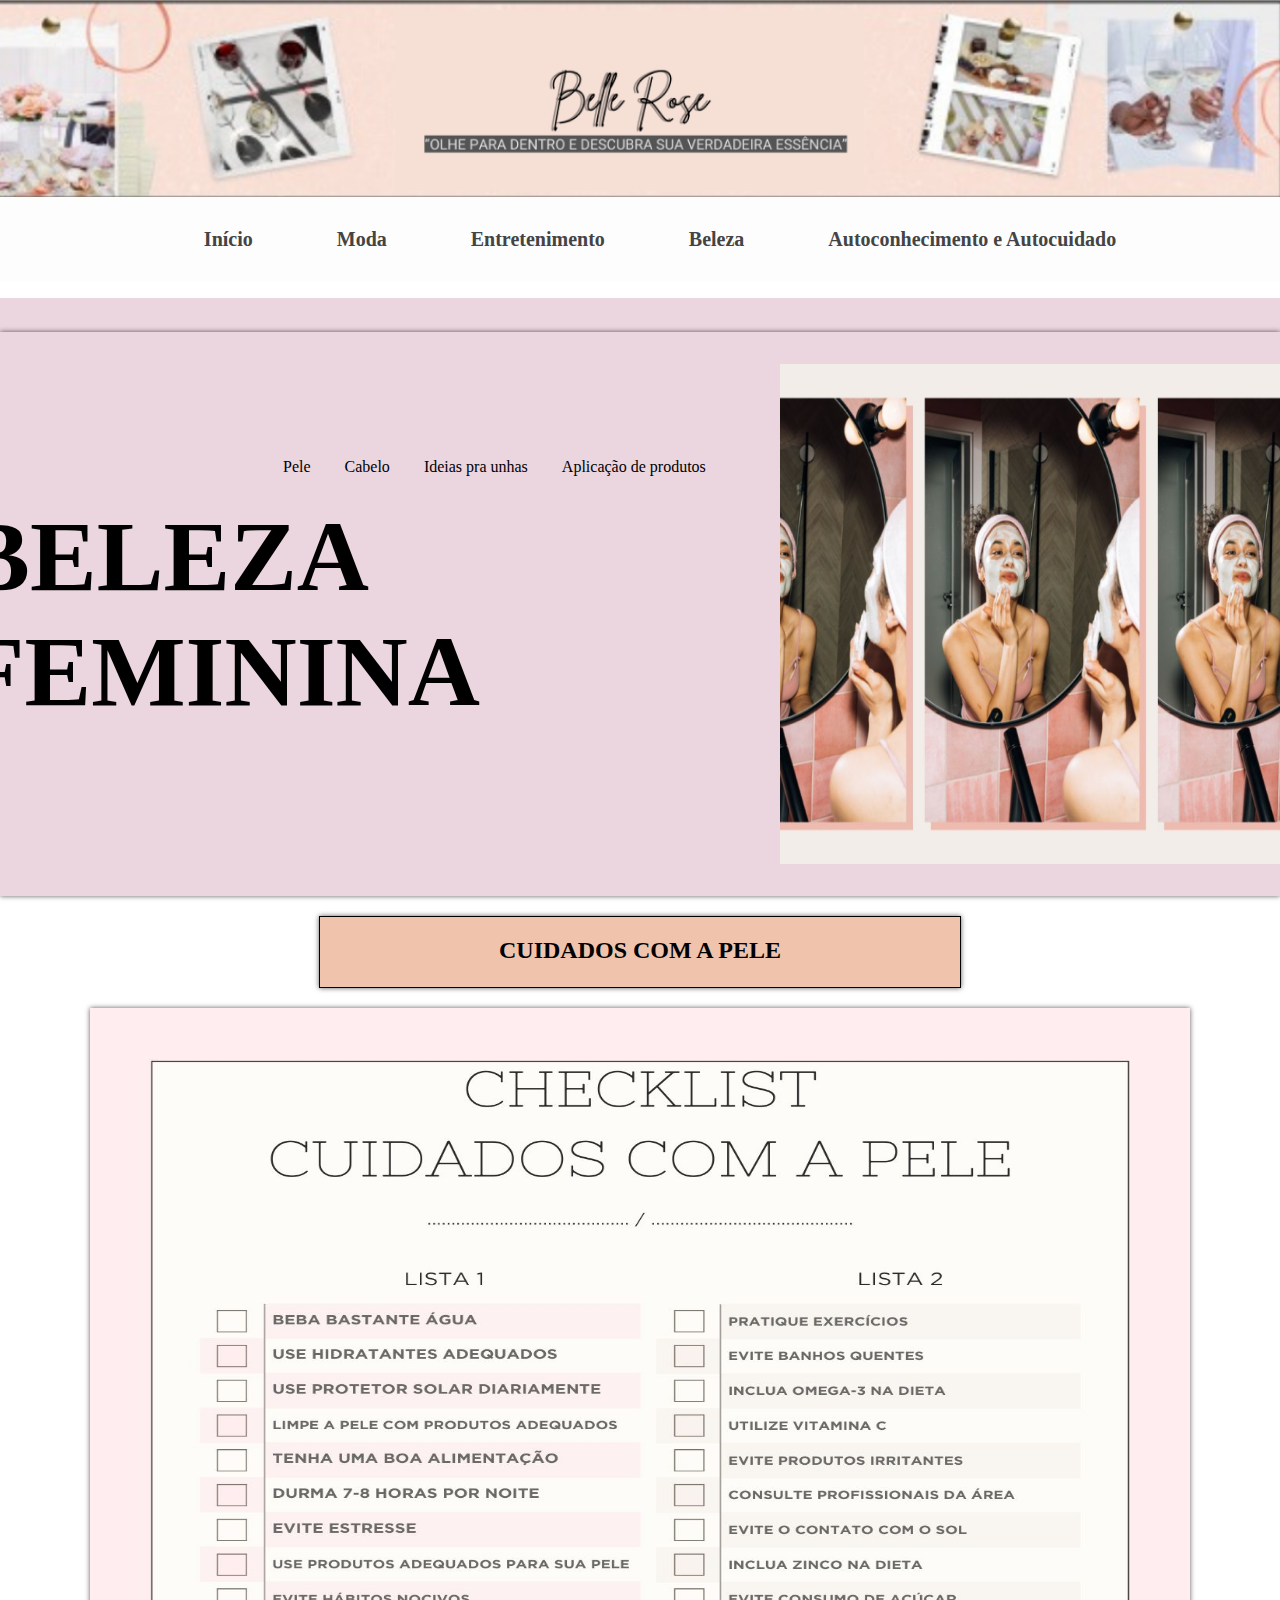
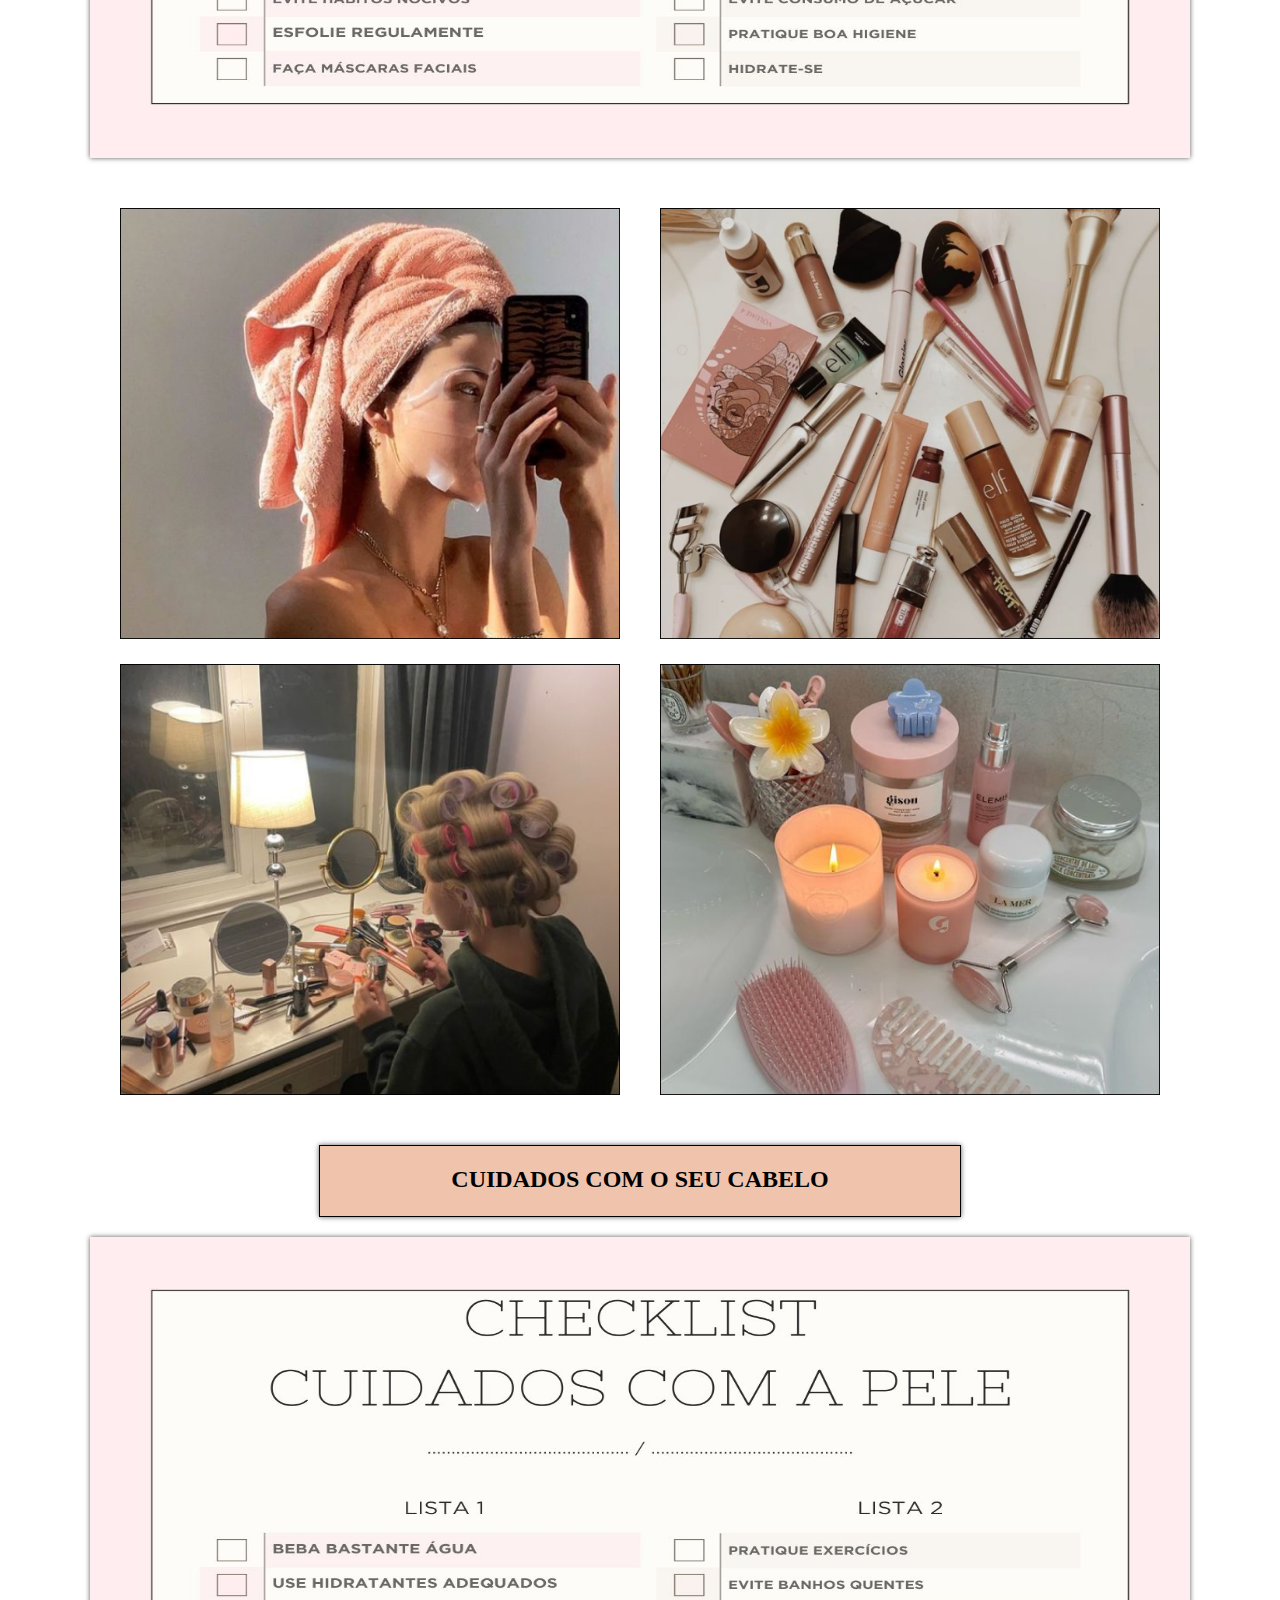
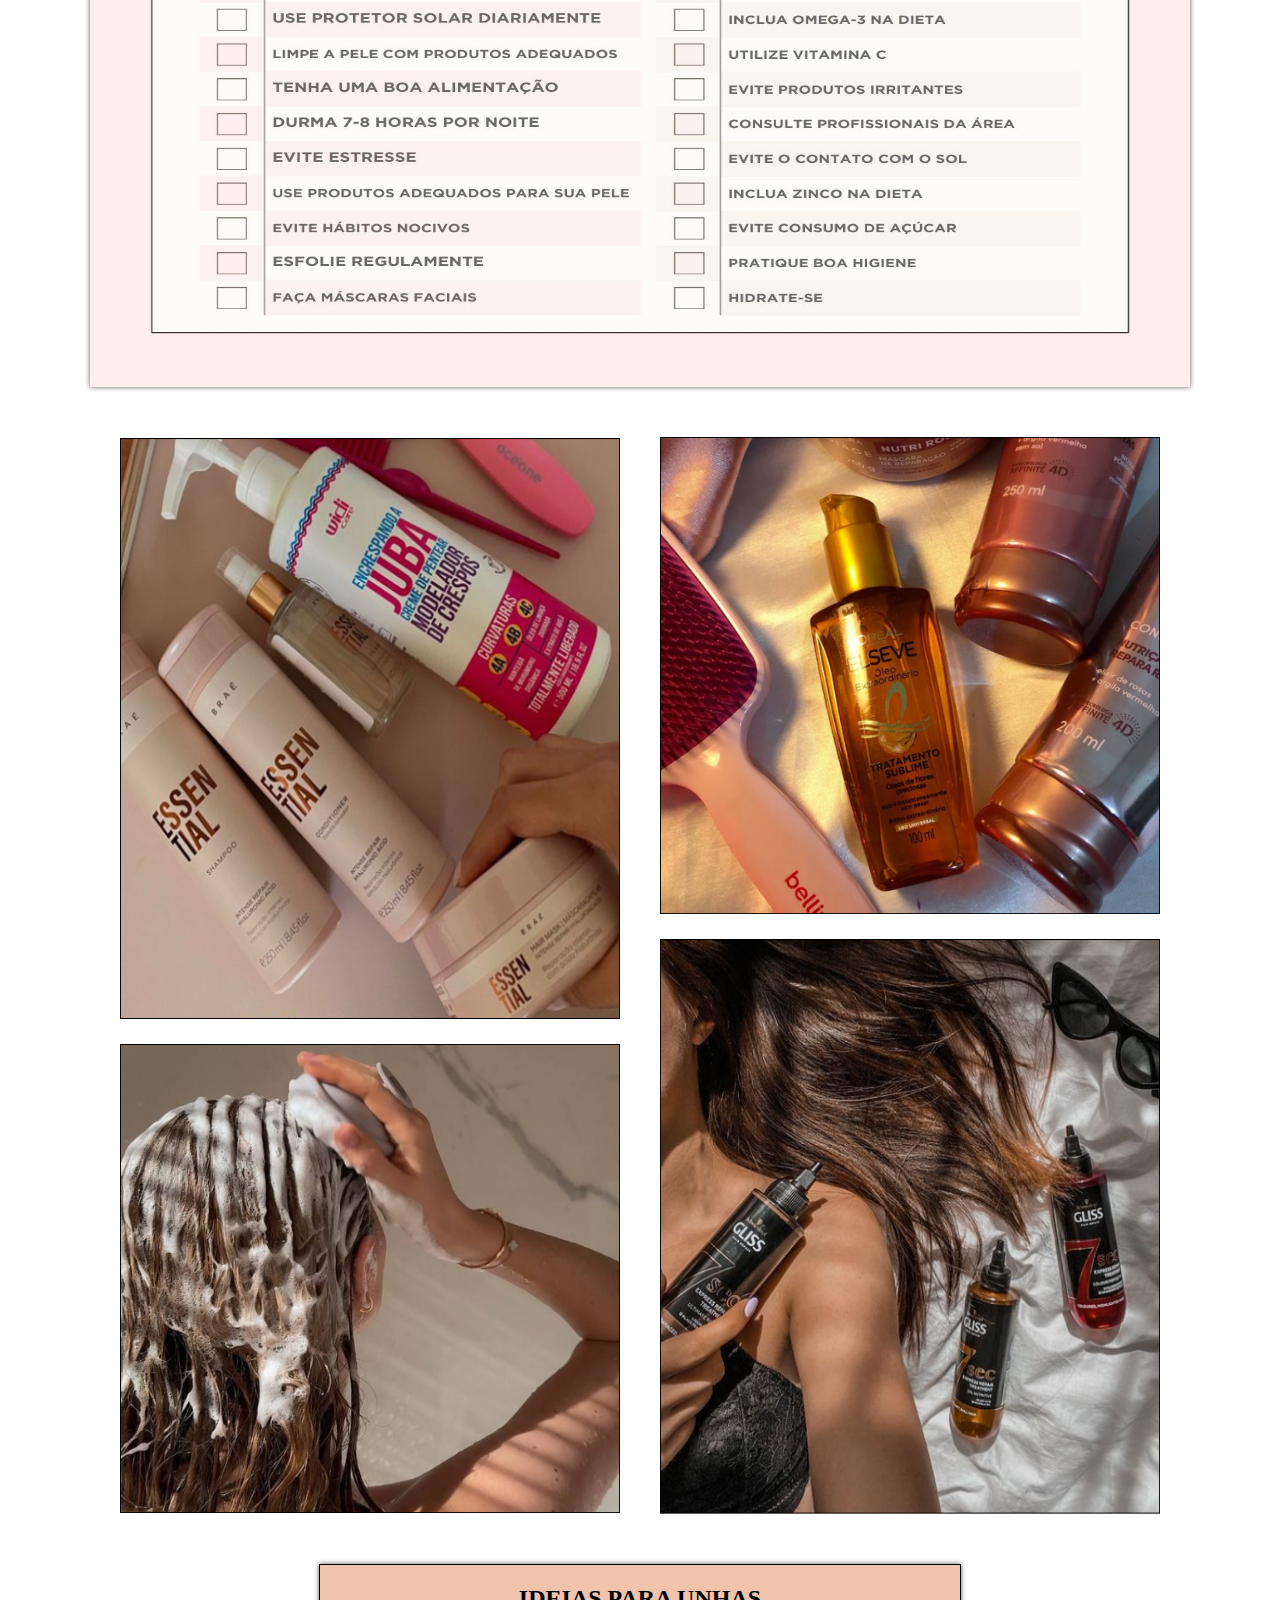
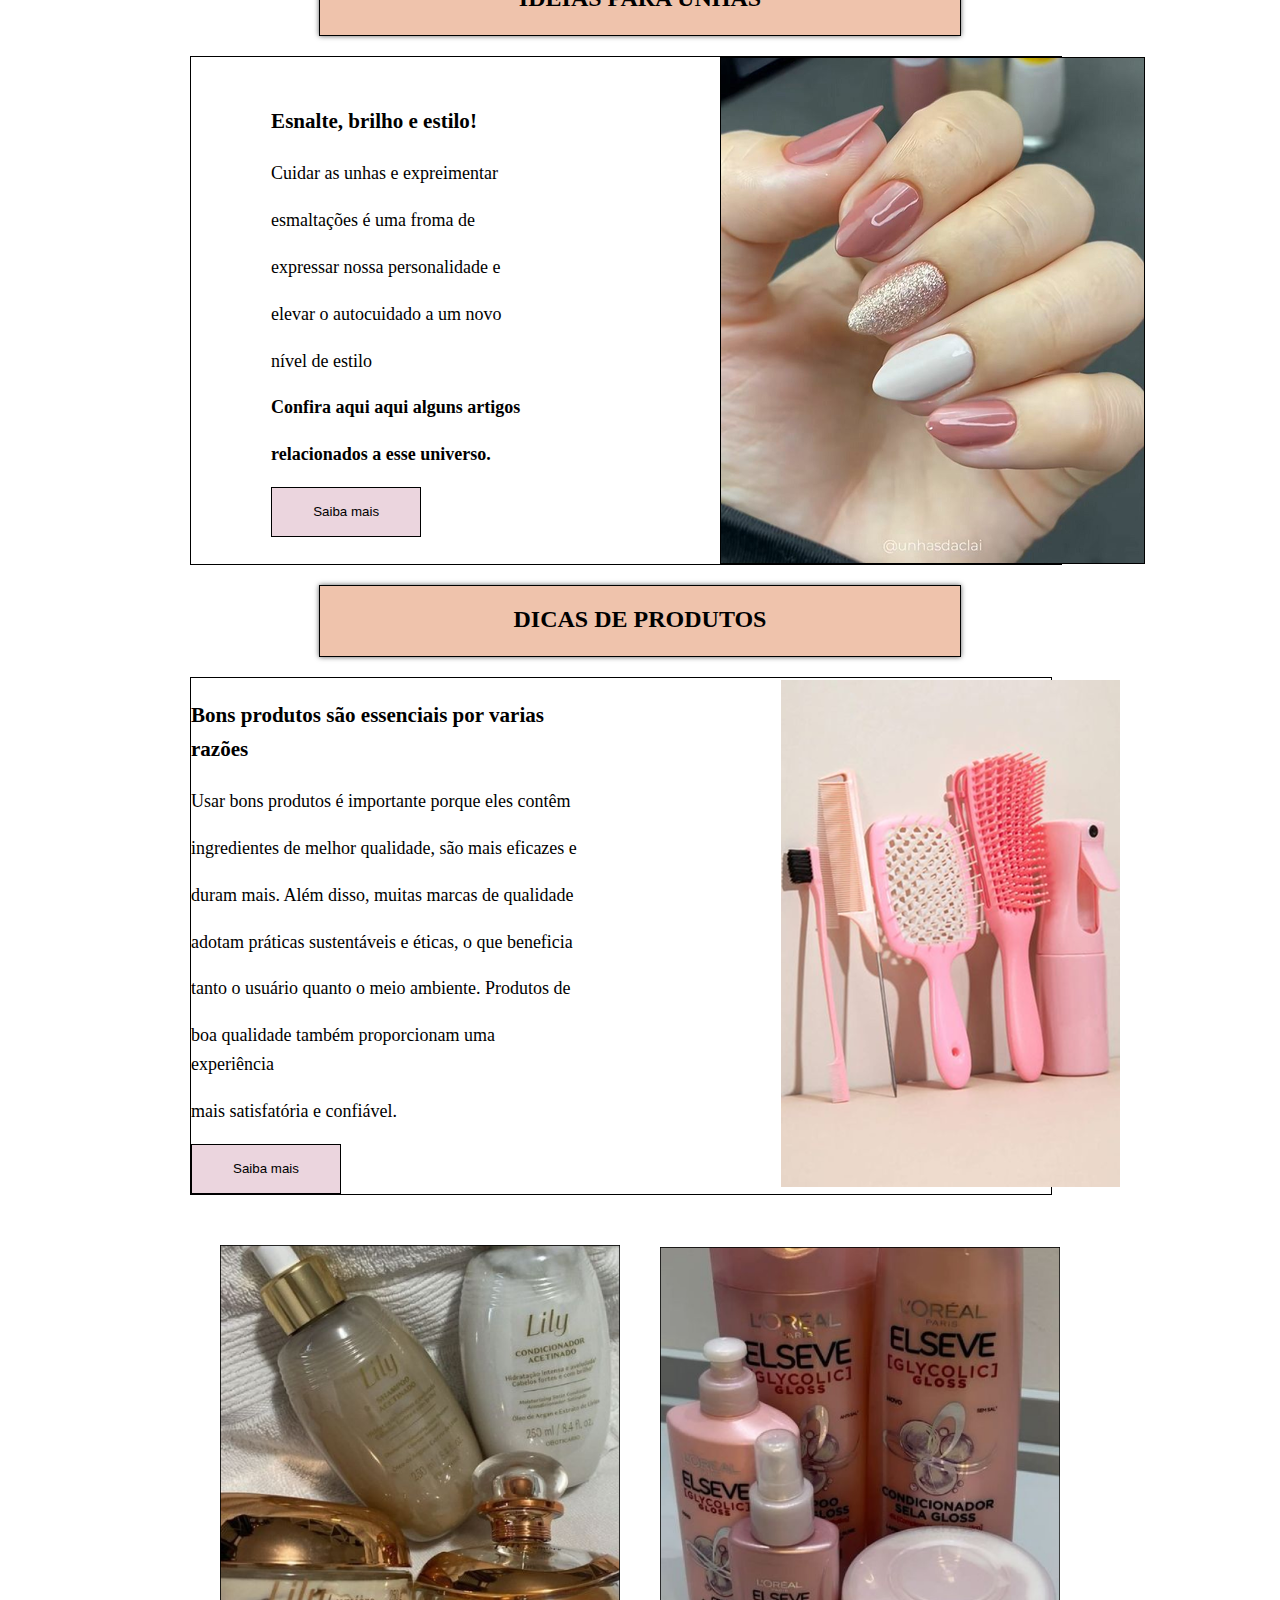
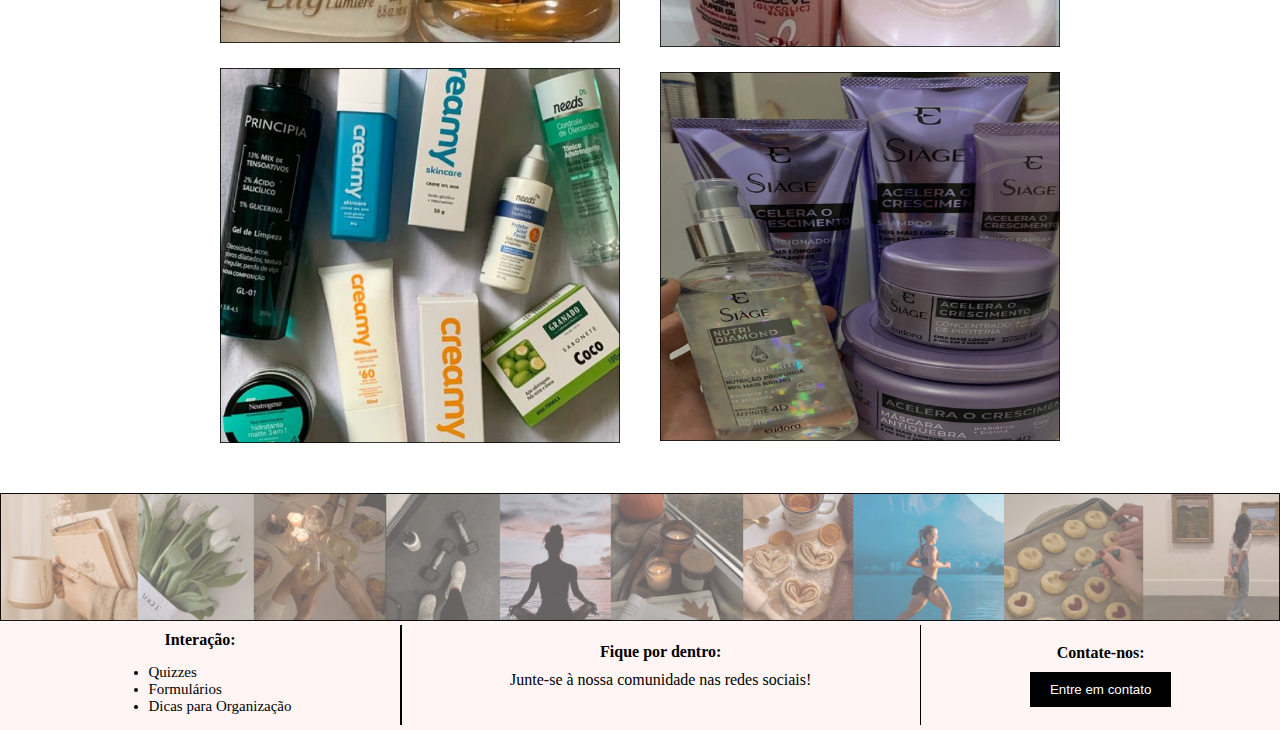
==== beleza feminina/index.html @ 2cc836c7 "primeiro commit" ====
<!DOCTYPE html>
<html lang="en">
<head>
    <meta charset="UTF-8">
    <meta name="viewport" content="width=device-width, initial-scale=1.0">
    <title>Belle Rose: Beleza Feminina</title>
    <link rel="stylesheet" href="css/estilo.css">
</head>
<body>
    <header>
        <div class="banner">
           <img src="img\Belle Rose (3) 1.png" alt="Banner belle rose">
       </div>
        <nav class="navbar">
           <ul>
            <li><a href="../página inicial/index.html">Início</a></li>
            <li><a href="../moda feminina/index.html">Moda</a></li>
            <li><a href="../entretenimento/index.html">Entretenimento</a></li>
            <li><a href="../beleza feminina/index.html">Beleza</a></li>
            <li><a href="../autoconhecimento/index.html">Autoconhecimento e Autocuidado</a></li>
           </ul>
         </nav>
    </header>

    <main>
        <section class="linha">
                <ul class="lado">
                    <li>Pele</li>
                    <li>Cabelo</li>
                    <li>Ideias pra unhas</li>
                    <li>Aplicação de produtos</li>
                </ul>

            <div class="image">
                <h1>
                    <p>BELEZA<br>FEMININA</p>
                </h1>
                <img src="img/skin2 1.png" alt="" width="500px" height="500px">
            </div>
            
        </section>
    
        

        <section>
            <h2 class="cuidado">CUIDADOS COM A PELE</h2>
        </section>
        
        <section>
            <div class="centro">
                <img src="img/Cream and Pink Modern To-Do List Checklist (2) 1.png" alt="" width="1100px" height="750px">

            </div>
        </section>

        <section class="imagens">
            <div>
                <img src="img/image 33.png" alt="" width="500px"> 
                <img src="img/image.png" alt="" width="500px">
            </div>
            
            <div>
                <img src="img/image (1).png" alt="" width="500px"> 
                <img src="img/image 34.png" alt="" width="500px">
            </div>
        </section>
        
        <section>
            <h2 class="cuidado">CUIDADOS COM O SEU CABELO</h2>
        </section>

        <section>
            <div class="centro1">
                <img src="img/Cream and Pink Modern To-Do List Checklist (2) 1.png" alt="" width="1100px" height="750px">
            </div>
        </section>

        <section class="imagens1">
            <div>
                <img src="img/image 36.png" alt="" width="500px" height="581px"> 
                <img src="img/image 37.png" alt="" width="500px">
            </div>

            <div>
                <img src="img/image 41.png" alt="" width="500px"> 
                <img src="img/image 44.png" alt="" width="500px" height="575">
            </div>
        </section>

        <section>
            <h2 class="cuidado">IDEIAS PARA UNHAS</h2>
        </section>
        <section>

            <div class="final">
                <div class="eita">
    
                    <h3>Esnalte, brilho e estilo!</h3>
                    <p>Cuidar as unhas e expreimentar</p>
                    <p>esmaltações é uma froma de</p>
                    <p>expressar nossa personalidade e</p>
                    <p>elevar o autocuidado a um novo</p>
                    <p>nível de estilo</p>
        
                    <p><strong>Confira aqui aqui alguns artigos</strong></p>
                    <p><strong>relacionados a esse universo.</strong></p>
                    <button class="haram">Saiba mais</button>
                </div>
    
    
                <div class="imagem3">
                    <img src="img/image 35.png" alt="">
                </div>
            </div>
        </section>

        <section>
            <h2 class="cuidado">DICAS DE PRODUTOS</h2>
        </section>

        <section>
            <div class="final1">
                <div class="eita">
                    <h3>Bons produtos são essenciais por varias razões</p></h3>
                    
                    <p>Usar bons produtos é importante porque eles contêm</p>
                    <p>ingredientes de melhor qualidade, são mais eficazes e</p>
                    <p>duram mais. Além disso, muitas marcas de qualidade</p>
                    <p>adotam práticas sustentáveis e éticas, o que beneficia</p>
                    <p>tanto o usuário quanto o meio ambiente. Produtos de</p>
                    <p>boa qualidade também proporcionam uma experiência</p>
                    <p>mais satisfatória e confiável.</p>
        
                    <button class="haram">Saiba mais</button>
                </div>
                <div class="imagem4">
                    <img src="img/image 40.png" alt="">
                </div>

            </div>
            

        </section>
        <section class="imagens1">
            <div>
                <img src="img/image 45.png" alt="" width="400px"> 
                <img src="img/image 43.png" alt="" width="400px"> 
            </div>
            
            <div>
                <img src="img/image 39.png" alt="" width="400px" height="400px">
                <img src="img/image 46.png" alt="" width="400px">
            </div>
        </section>
    </main>

    <footer>
        <img src="img/rodapé.png" alt="" id="img_rodape">
        <div class="rodape">
            <p><strong>Interação:</strong>
            <ul class="interacao">
                <a href="#"><li>Quizzes</li></a>
                <a href="#"><li>Formulários</li></a>
                <a href="#"><li>Dicas para Organização</li></a>
            </ul>
        </div>

        <div class="linha-vertical"></div>
    
        <div class="rodape">
            <p><strong>Fique por dentro:</strong></p>
            <p>Junte-se à nossa comunidade nas redes sociais!</p>
            <img src="img/Captura de tela_9-9-2024_195723_theeverygirl.com 1.png" alt="">
        </div>

        <div class="linha-vertical"></div>
    
        <div class="rodape">
            <p><strong>Contate-nos:</strong> 
            <p><button>Entre em contato</button></p>
        </div>

    </footer>
</body>
</html>
---- beleza feminina/css/estilo.css ----
footer {
    display: flex;
    align-items: center;
    justify-content: center;
    background-color: #FFF5F5;
    text-align: center;
    flex-wrap: wrap;

    
}
#img_rodape{
    width: 100%;
    
}


.rodape {
    padding: 0 20px;
    margin: auto;
   
}

.linha-vertical {
    width: 1.5px;
    height: 100px; 
    background-color: #000; 
}

footer p {
    margin: 10px 0;
}

.rodape button {
    background-color: black;
    color: white;
    padding: 10px 20px;
    border: none;
}

button:hover {
    background-color: #3d4042;
}

.interacao{
    font-size: 15px;
    text-align: justify;
    
}

a{
    color: black;
    text-decoration: none;
}

body{
    margin: 0;
    padding: 0;
}

.header{
    text-align: center;
}

.banner img{
    width: 100%;
    height: auto;
    display: block;
    margin: 0 auto;
}

.navbar{
    margin-bottom: 5px;
    background-color: #fdfdfd;
    padding: 15px 0;
    margin: 0;
    display: flex;
    justify-content: center;
    gap: 40px;
}

.navbar ul li {
    display: inline;
    margin: 0 40px;
}

.navbar ul li a{
    text-decoration: none;
    color: #444;
    font-size: 20px;
    font-weight: bold;
    transition: color 0.3 ease;
}


.navbar ul li a:hover{
    color: #f2b3cd;
}

h2{
    background-color: #efc3ac;
}

.cuidado{
    width: 50%;
    padding-top: 20px;
    margin: 20px auto;
    text-align: center;
    height: 50px;
    border: 1px solid black;
    box-shadow: 0px 0px 5px rgba(0, 0, 0, 0.644);
}
section li{
    display: inline;
    margin-right: 30px;
    margin-top: 20px;
    position: relative;
    top: 160px;
    left: 160px;
}
.lado ul{
    margin: 0px;
    padding: 0px;
}
.lado{
    margin-left: 83px;
}

.image{
    display: flex;
    justify-content: end;
    align-items: center;
    gap: 300px;
    background-color: #ebd5de;
    font-size: 50px;
    height: 100%;
    box-shadow: 0px 0px 5px rgba(0, 0, 0, 0.644);

}

.centro{
    display: flex;
    align-items: center;
    justify-content: center;
}

.centro img{
    box-shadow: 0px 0px 5px rgba(0, 0, 0, 0.644);

}

.centro1 img{
    box-shadow: 0px 0px 5px rgba(0, 0, 0, 0.644);

}

.imagens{
    margin-top: 50px;
    margin-bottom: 50px;
    display: flex;
    flex-wrap: wrap;
    align-items: center;
    justify-content: center;
    gap: 40px;
}

.imagens div{
    display: flex;
    flex-direction: column;
    gap: 25px;
}

.centro1{
    display: flex;
    align-items: center;
    justify-content: center;
}

.imagens1{
    margin-top: 50px;
    margin-bottom: 50px;
    display: flex;
    flex-wrap: wrap;
    align-items: center;
    justify-content: center;
    gap: 40px;
    
}

.imagens1 div{
    display: flex;
    flex-direction: column;
    gap: 25px;
}

.linha{
        background-color: #ebd5de;

}

.final{
    display: flex;
    justify-content: center;
    align-items: center;
    padding: 20px;
    gap: 200px;


}

.eita{
    max-width: 60%;
    font-size: 18px;
    line-height: 1.6;
}

.imagem3{
    max-width: 30%;
}

.imagem4{
    max-width: 31.4%;
}

.imagem3 img{
    display: block;
    height: auto;
}

section .final{
    border: 1px solid black;
    padding: 0;
    max-width: 68%;
    margin-left: 190px;
}

.haram{
    background-color: #ebd5de;
    border: 1px solid black;
    width: 150px;
    height: 50px;
}

section .final1{
    border: 1px solid black;
    padding: 0;
    max-width: 67.2%;
    margin-left: 190px;
}

.final1{
    display: flex;
    justify-content: center;
    align-items: center;
    padding: 20px;
    gap: 200px;


}
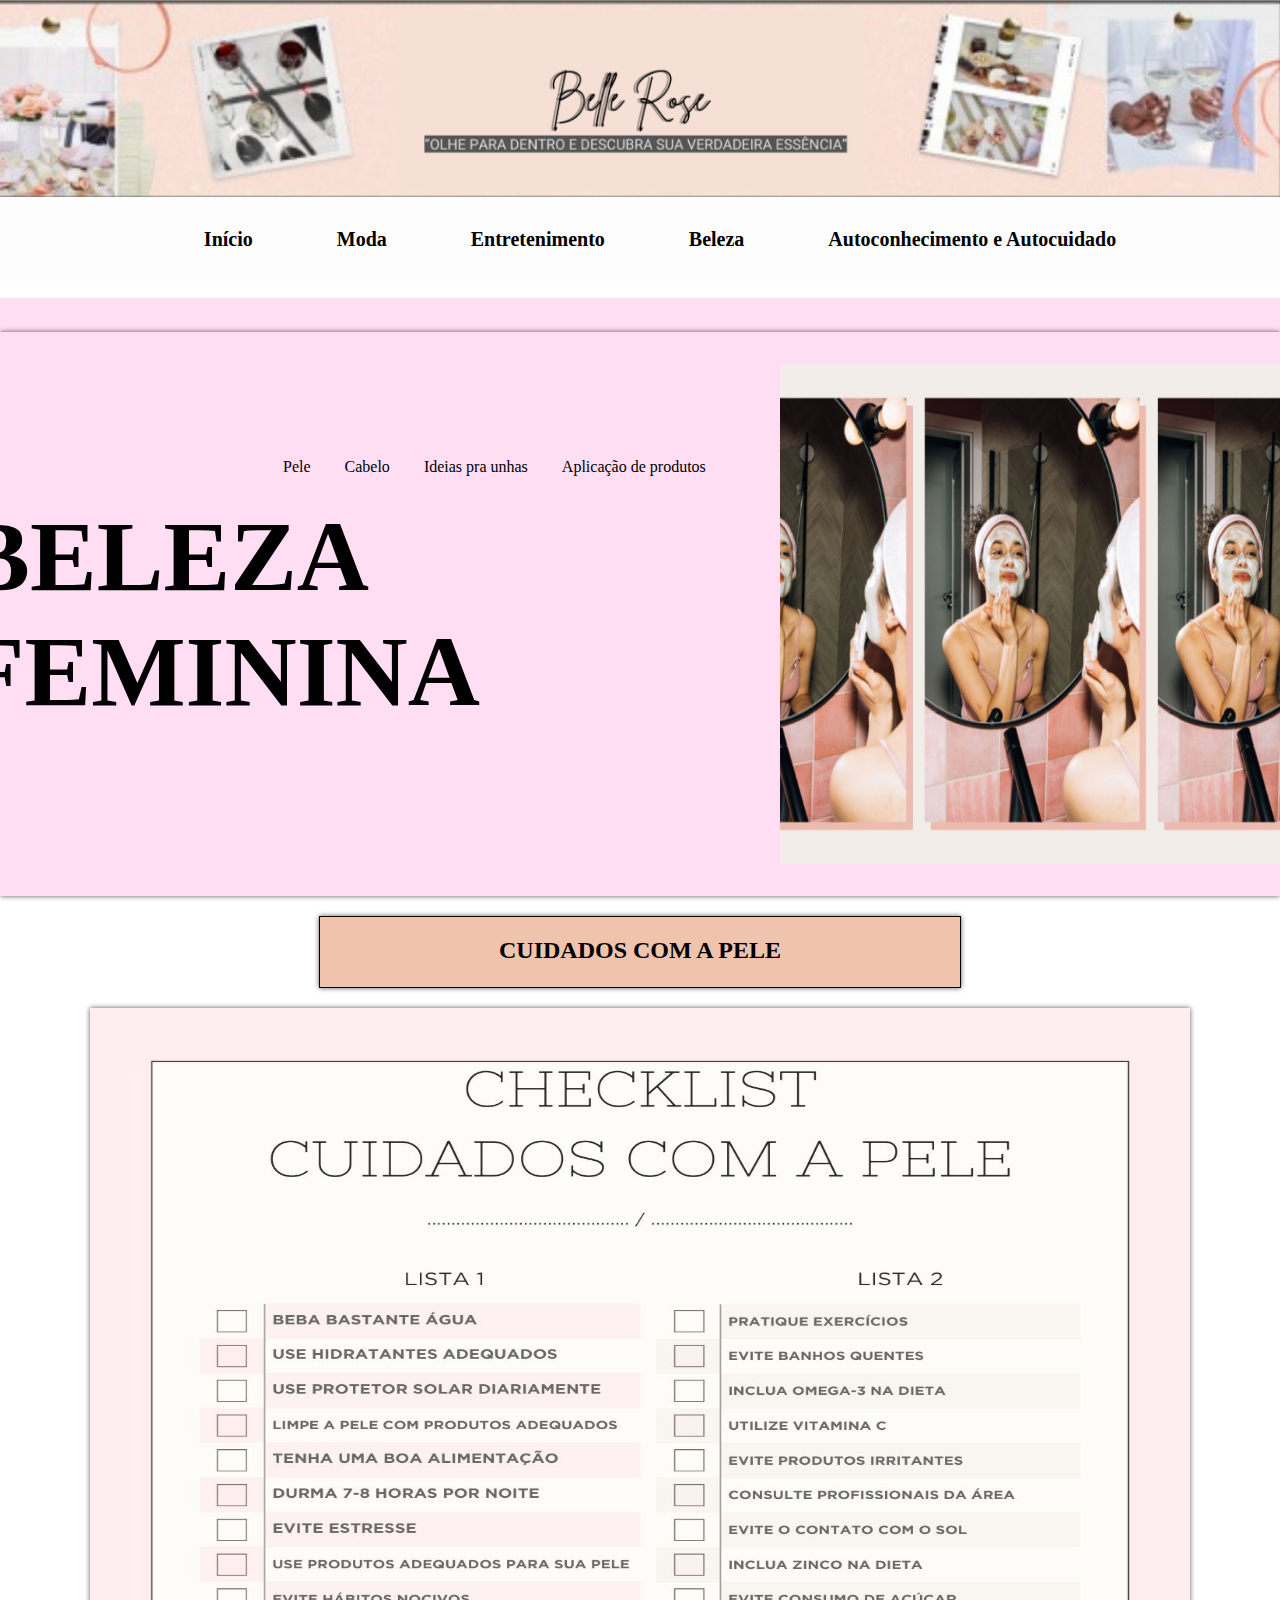
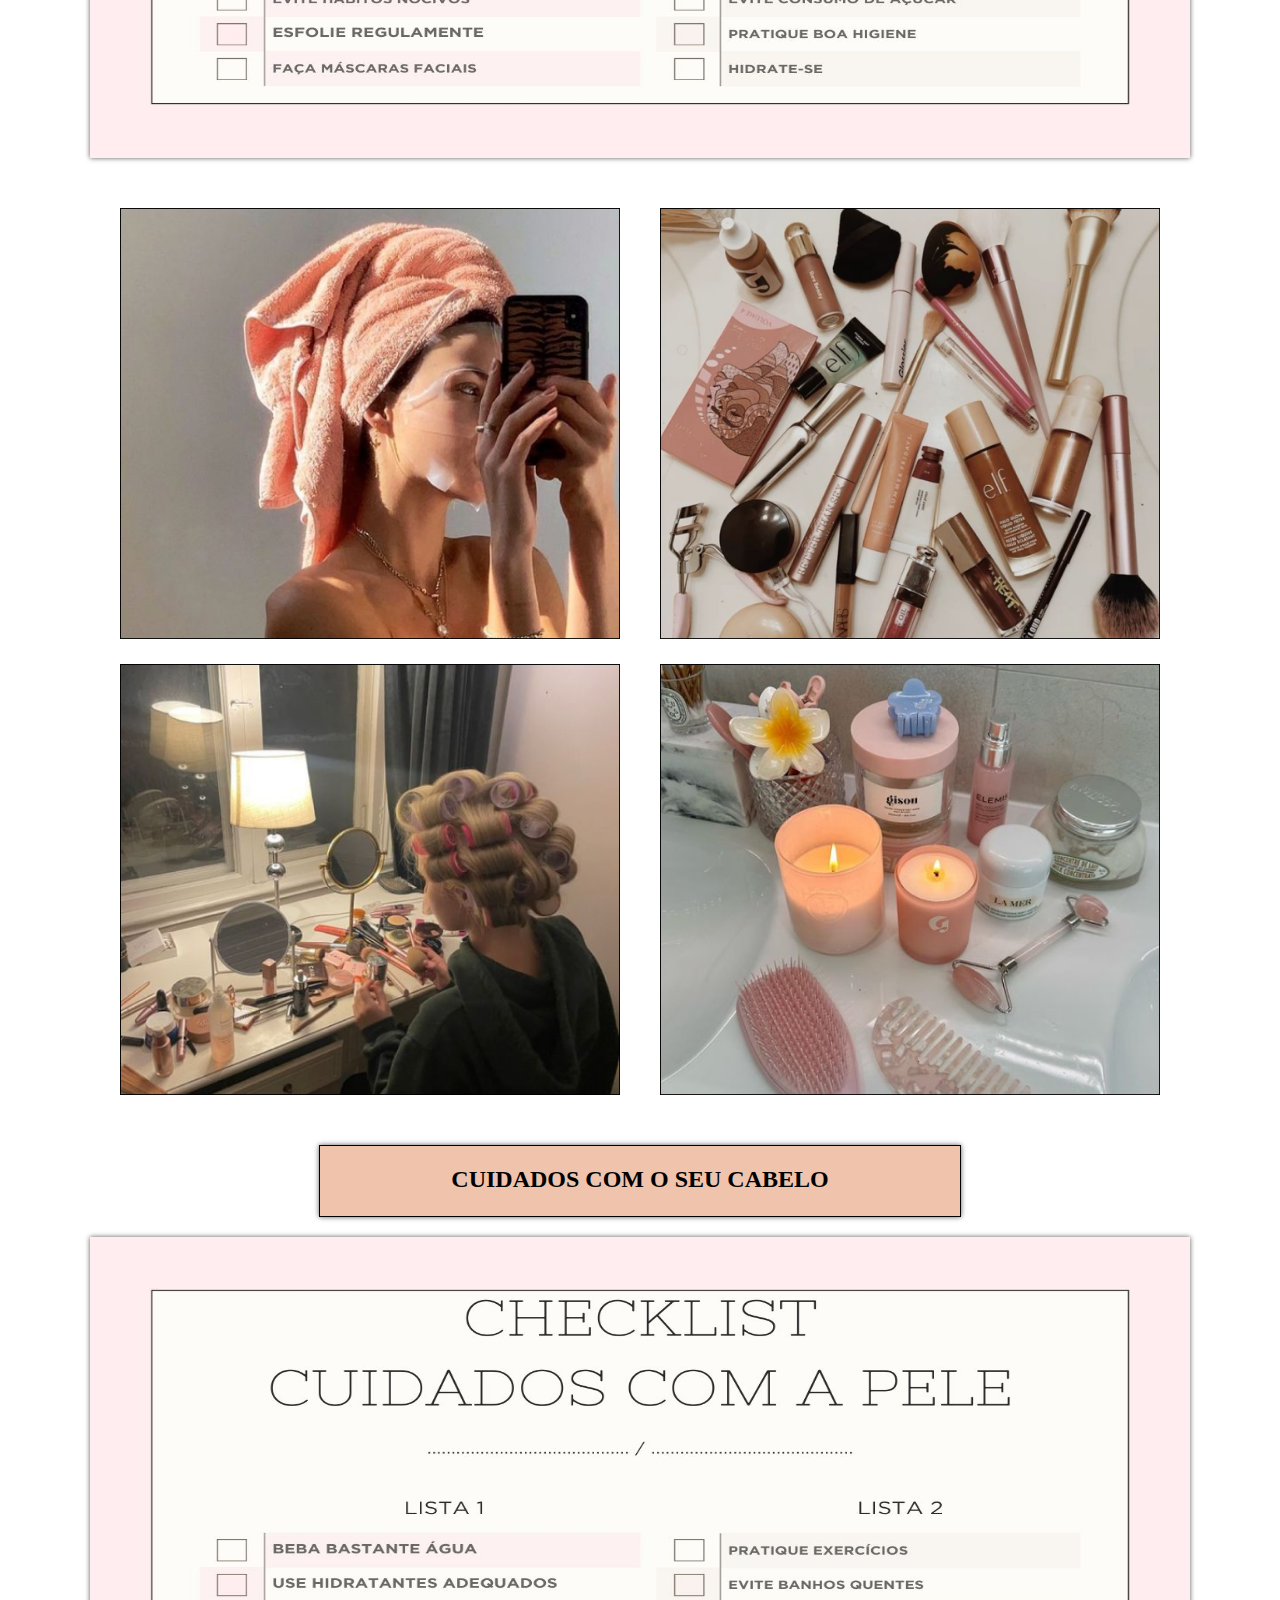
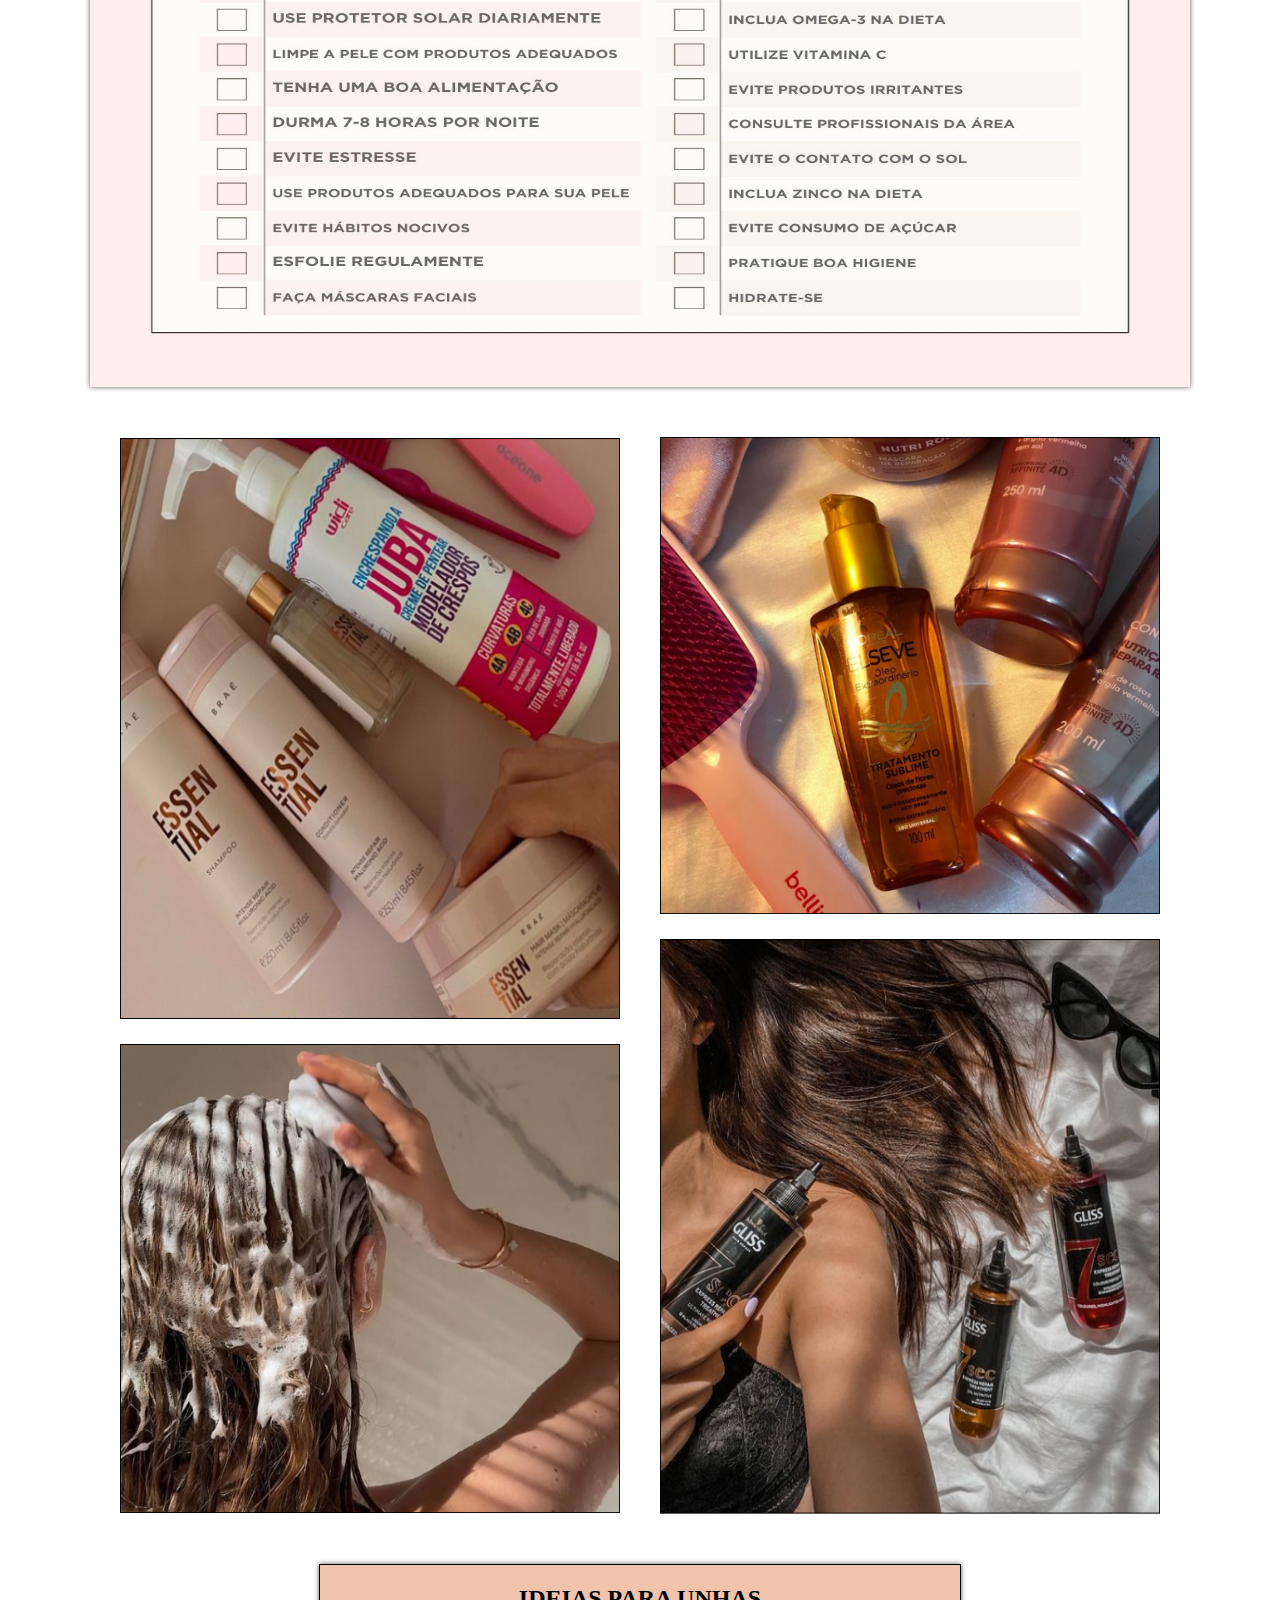
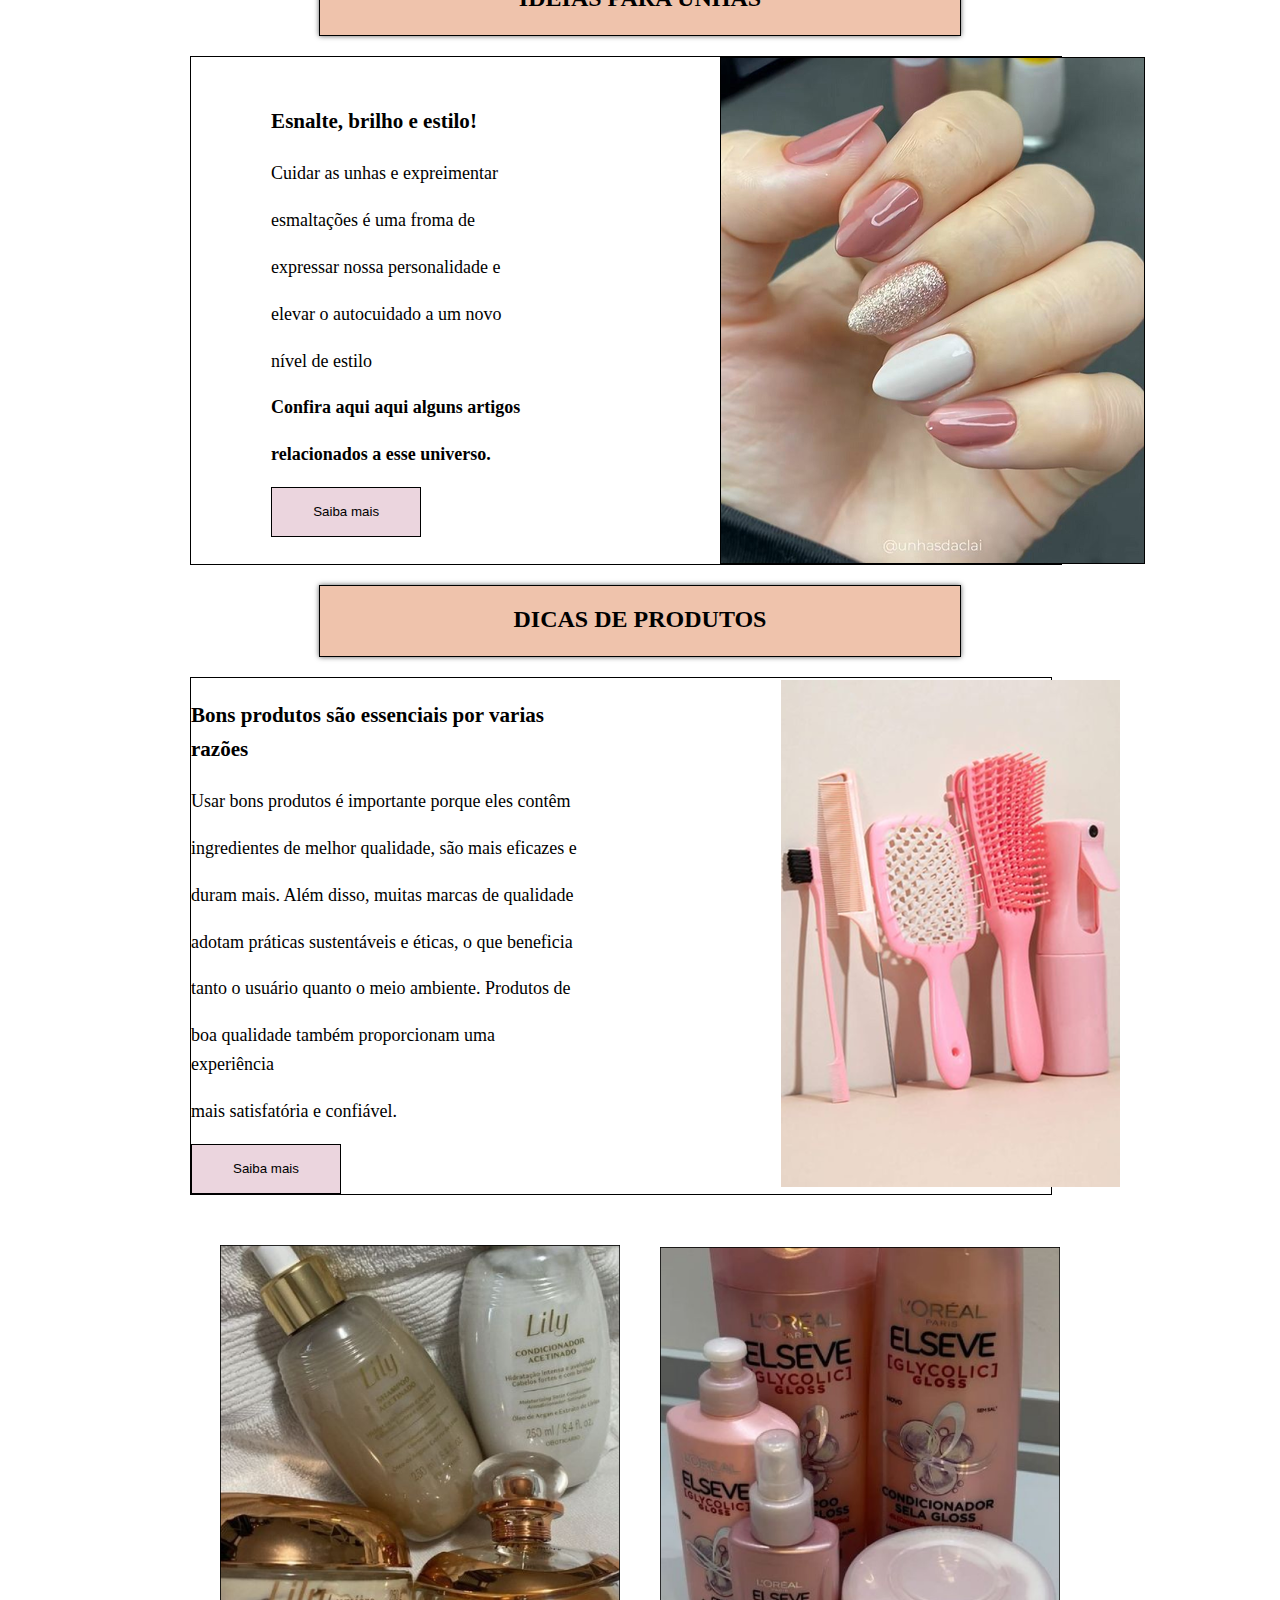
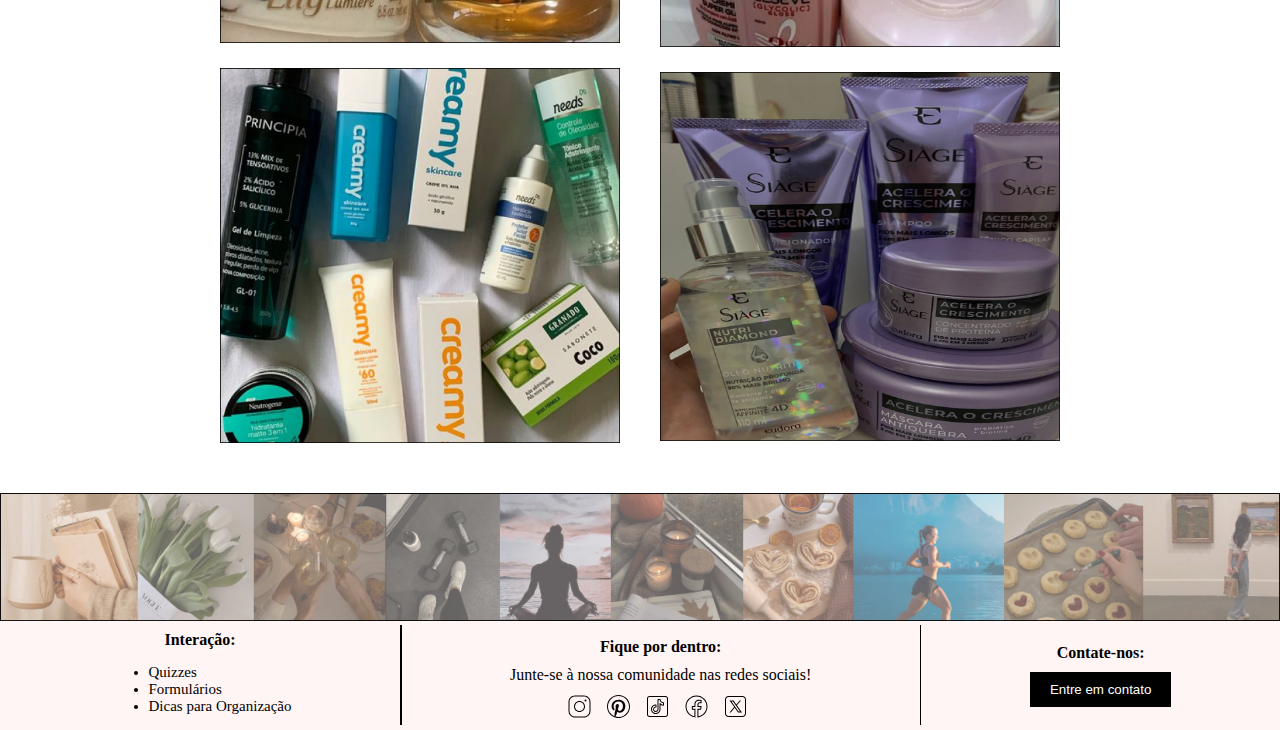
==== commit 58cbd79e: "fazendo alterações básicas" ====
--- a/beleza feminina/index.html
+++ b/beleza feminina/index.html
@@ -17,7 +17,7 @@
             <li><a href="../moda feminina/index.html">Moda</a></li>
             <li><a href="../entretenimento/index.html">Entretenimento</a></li>
             <li><a href="../beleza feminina/index.html">Beleza</a></li>
-            <li><a href="../autoconhecimento/index.html">Autoconhecimento e Autocuidado</a></li>
+            <li><a href="../autoconhecimento e autocuidado/index.html">Autoconhecimento e Autocuidado</a></li>
            </ul>
          </nav>
     </header>
@@ -170,7 +170,13 @@
         <div class="rodape">
             <p><strong>Fique por dentro:</strong></p>
             <p>Junte-se à nossa comunidade nas redes sociais!</p>
-            <img src="img/Captura de tela_9-9-2024_195723_theeverygirl.com 1.png" alt="">
+            <div class="redes">
+                <a href="#"><img src="img/icons8-instagram.svg" alt="instagram"></a>
+                <a href="#"><img src="img/icons8-pinterest.svg" alt="pinterest"></a>
+                <a href="#"><img src="img/icons8-tiktok.svg" alt="tiktok"></a>
+                <a href="#"><img src="img/icons8-facebook-novo.svg" alt="facebook"></a>
+                <a href="#"><img src="img/icons8-x.svg" alt="x"></a>
+            </div>
         </div>
 
         <div class="linha-vertical"></div>
--- a/beleza feminina/css/estilo.css
+++ b/beleza feminina/css/estilo.css
@@ -85,7 +85,7 @@
 
 .navbar ul li a{
     text-decoration: none;
-    color: #444;
+    color: #000000;
     font-size: 20px;
     font-weight: bold;
     transition: color 0.3 ease;
@@ -130,7 +130,7 @@
     justify-content: end;
     align-items: center;
     gap: 300px;
-    background-color: #ebd5de;
+    background-color: #ffdef4;
     font-size: 50px;
     height: 100%;
     box-shadow: 0px 0px 5px rgba(0, 0, 0, 0.644);
@@ -193,7 +193,7 @@
 }
 
 .linha{
-        background-color: #ebd5de;
+        background-color: #ffdef4;
 
 }
 
@@ -251,8 +251,15 @@
     display: flex;
     justify-content: center;
     align-items: center;
-    padding: 20px;
+    
     gap: 200px;
 
 
+}
+.redes img{
+    width: 35px;
+    height: 25px;
+}
+.redes{
+    margin-left: 30px;
 }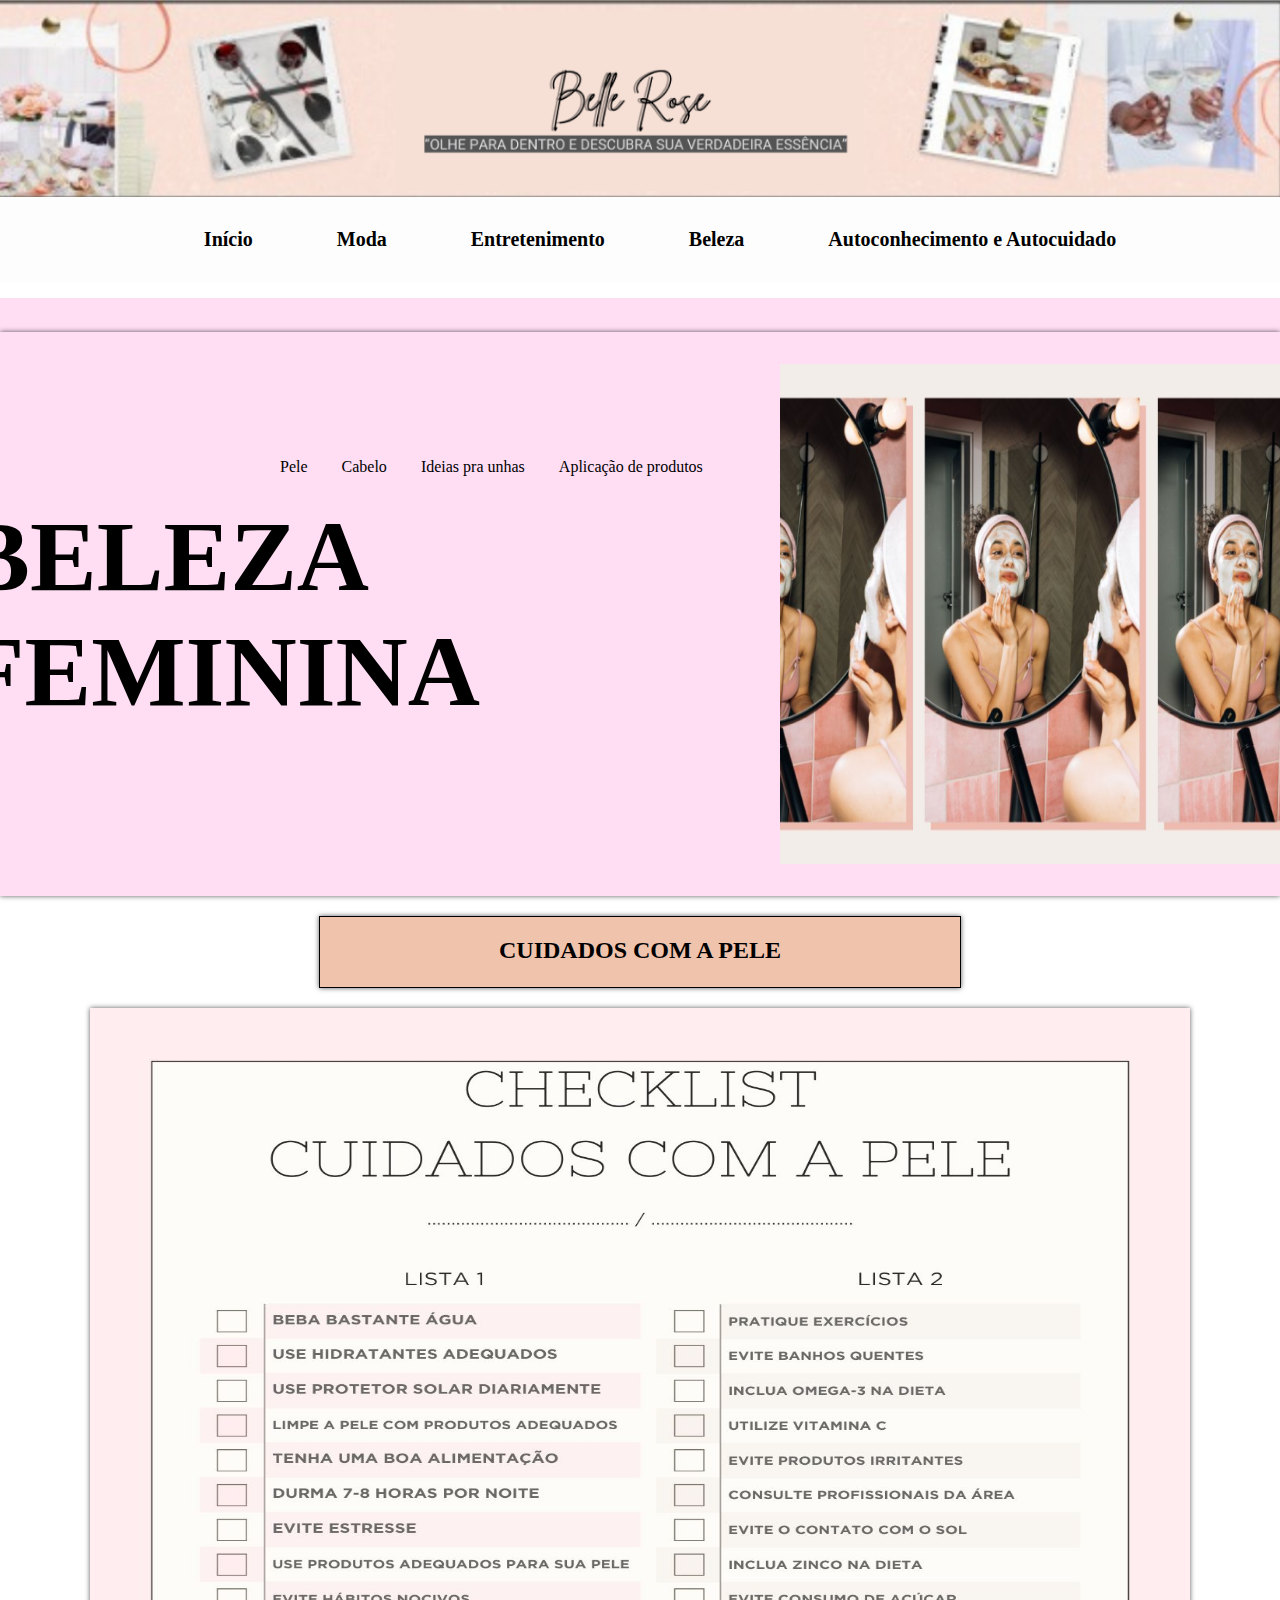
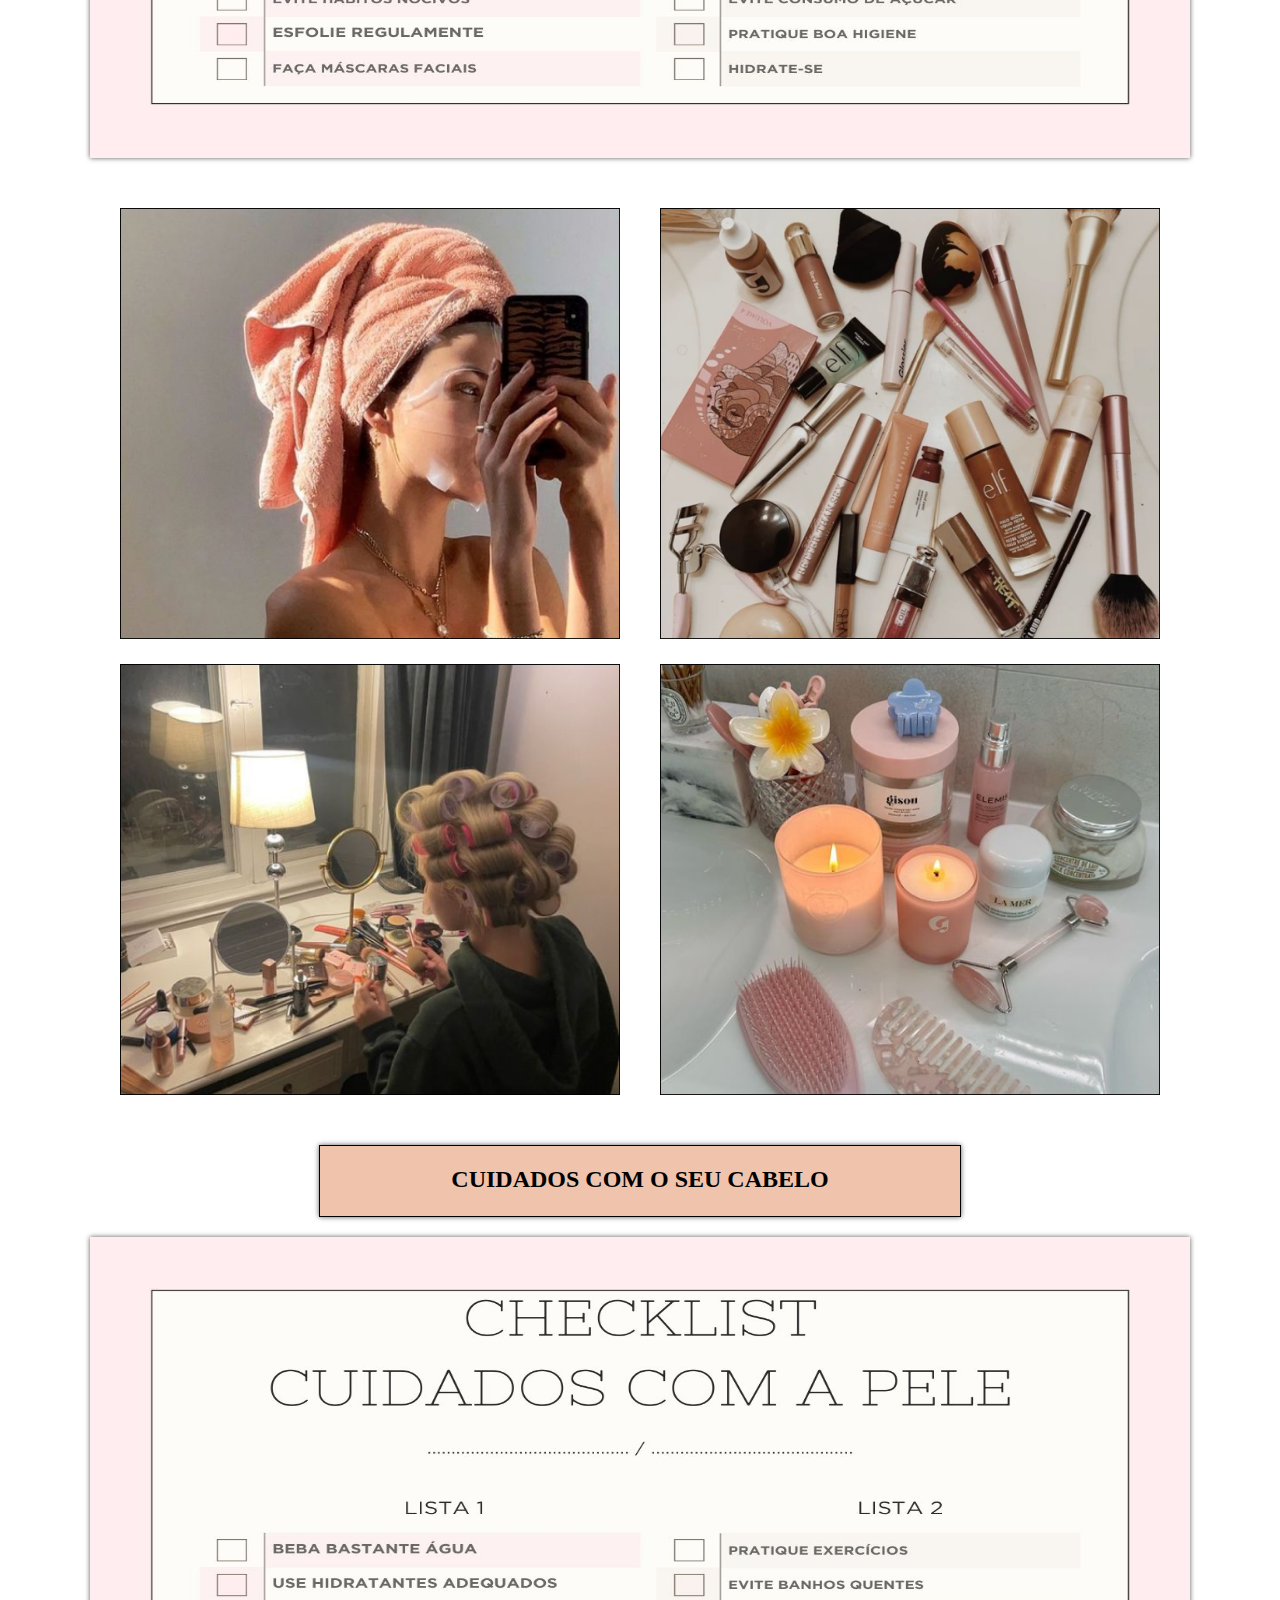
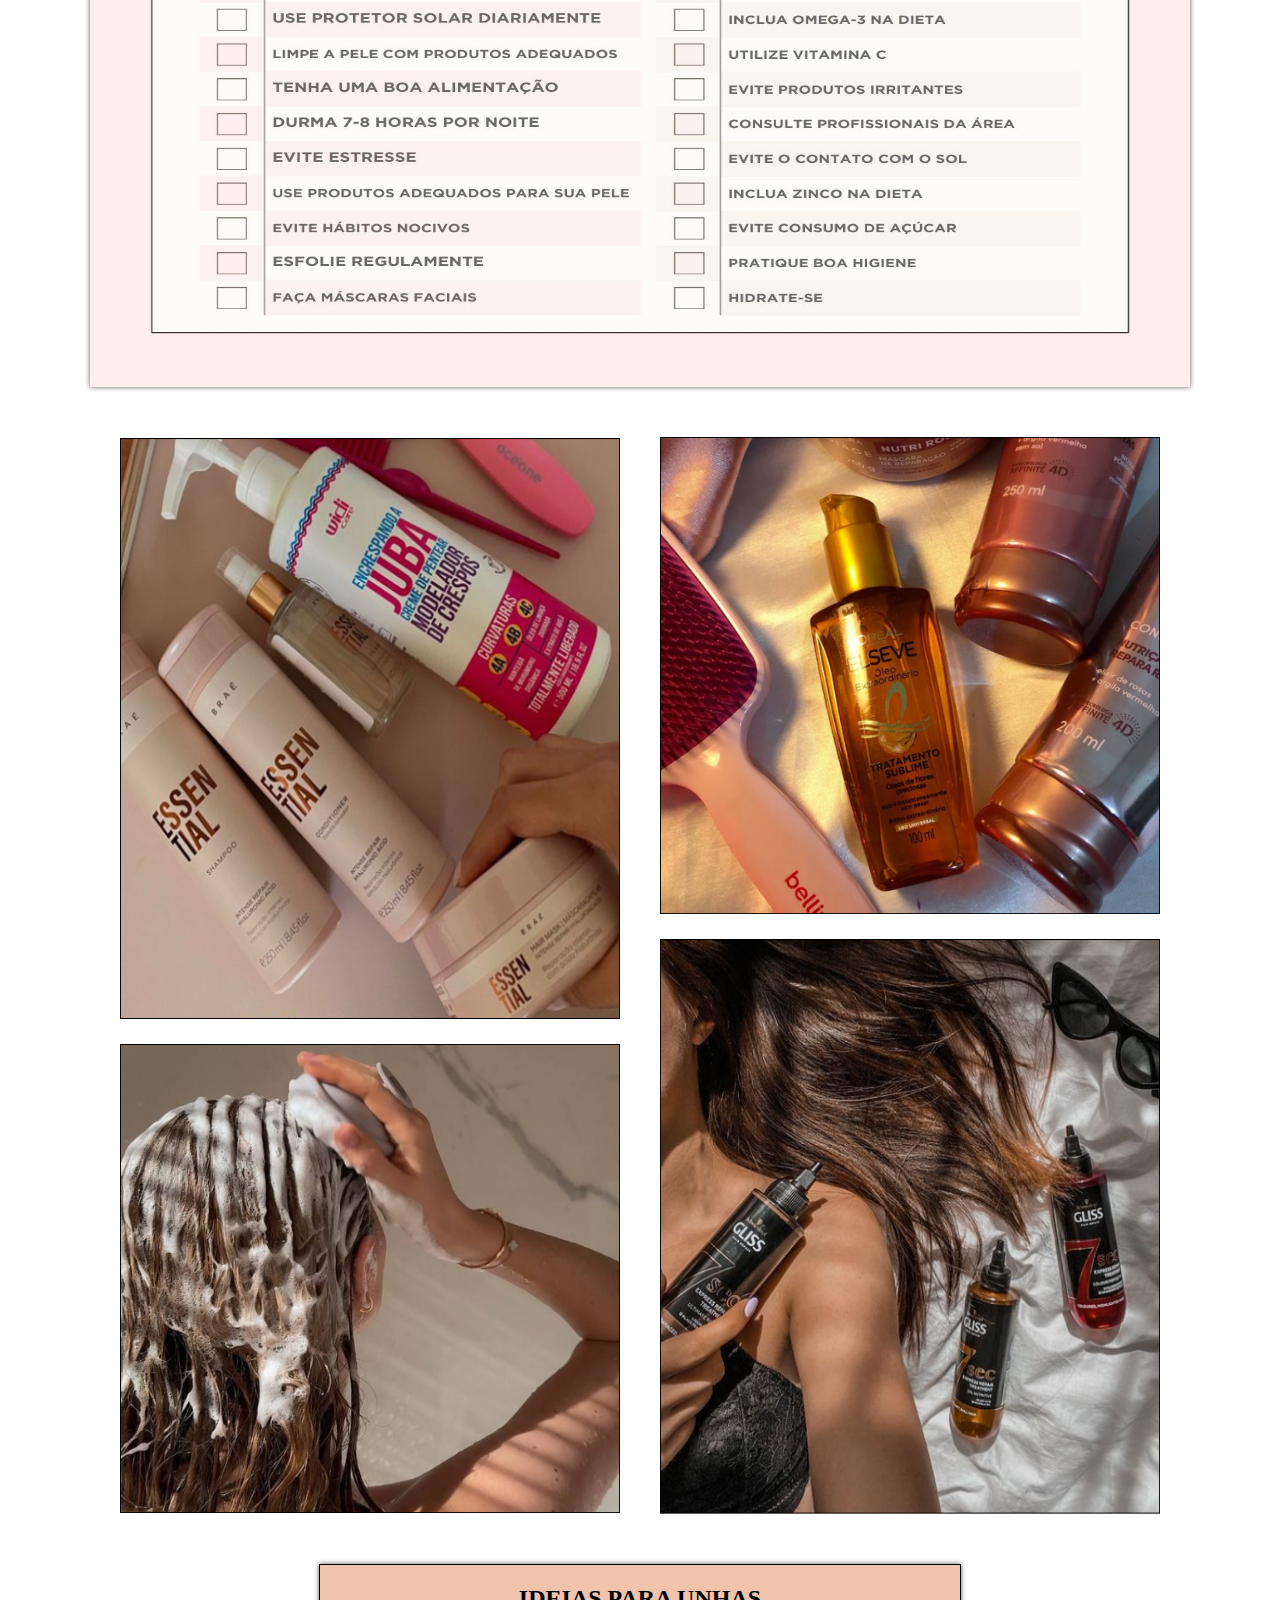
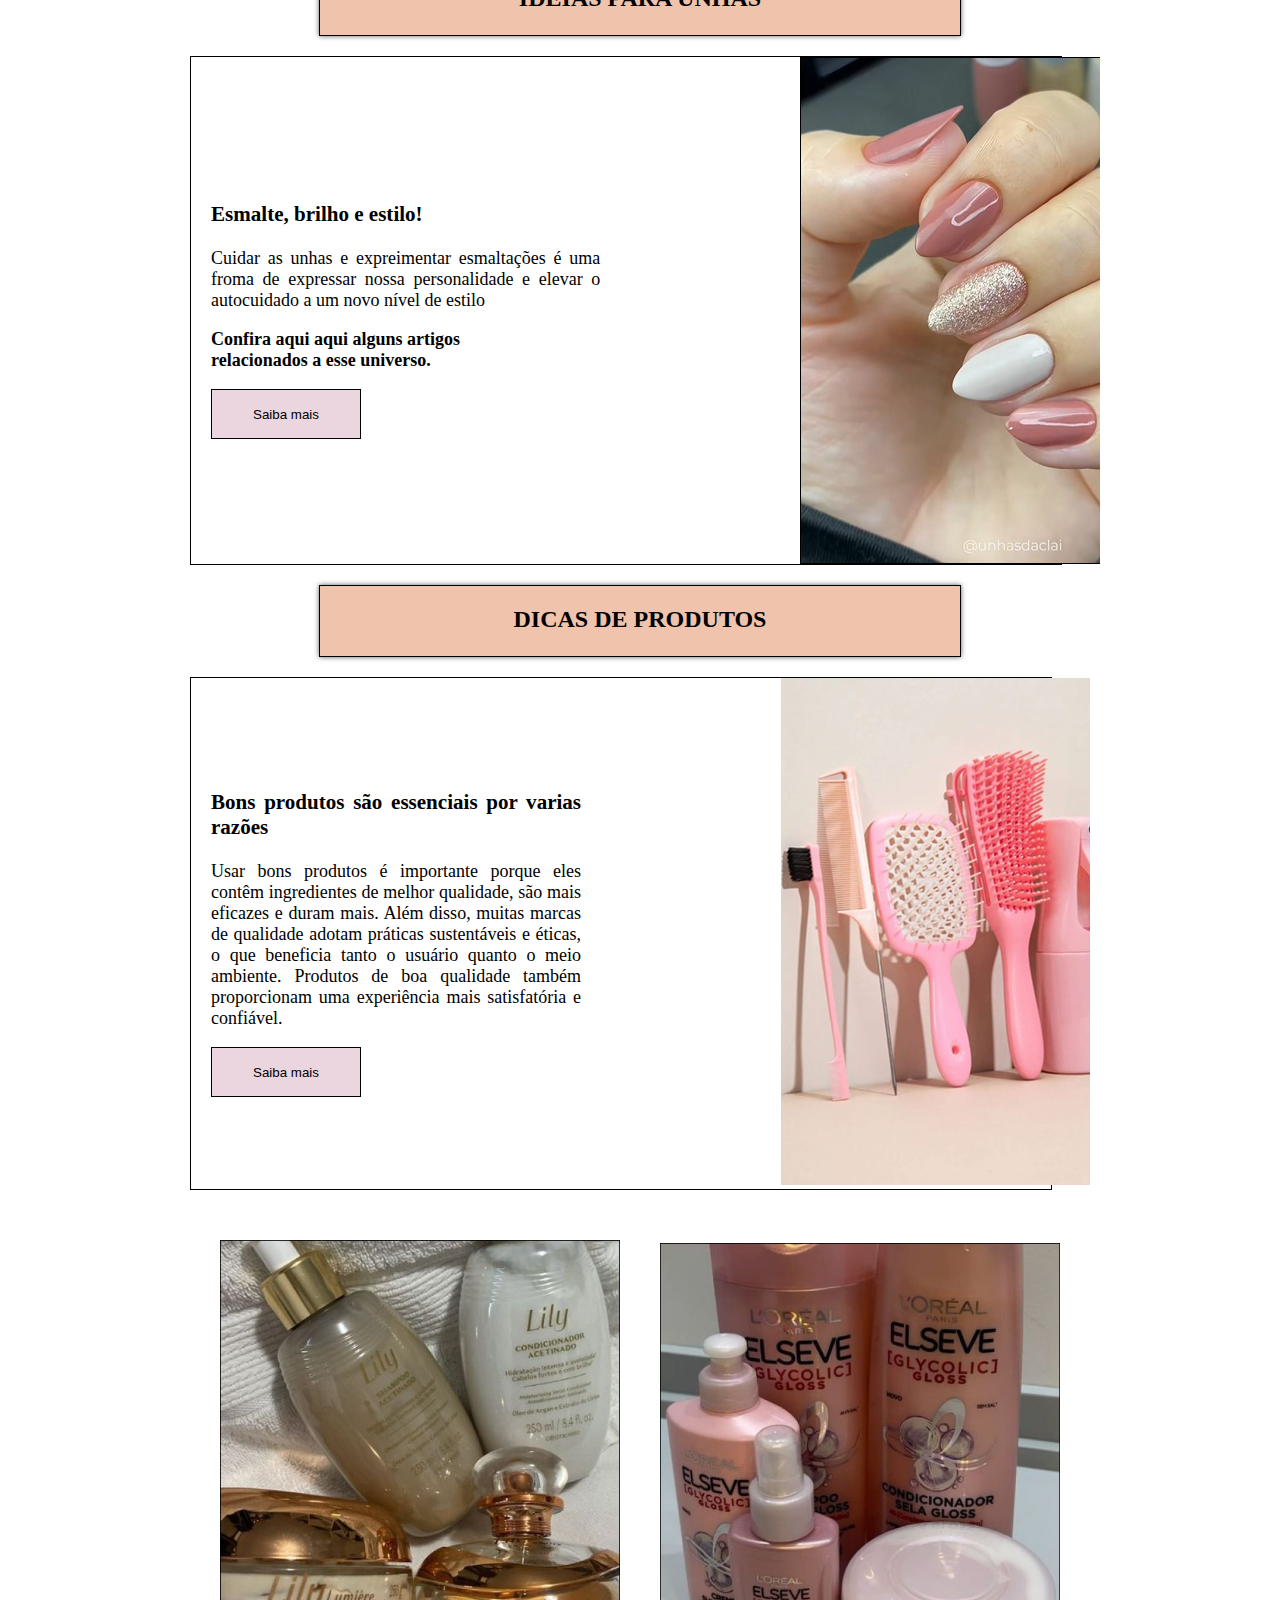
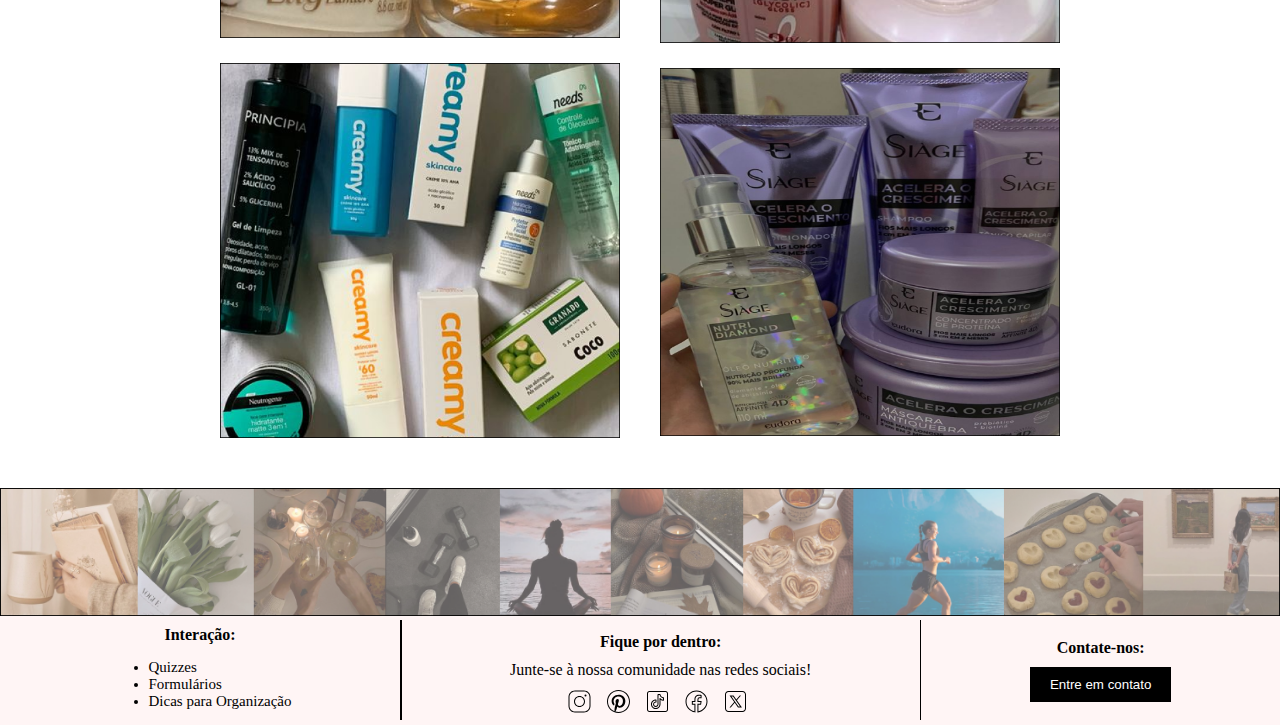
==== commit 8f067ed6: "modificando as cores" ====
--- a/beleza feminina/index.html
+++ b/beleza feminina/index.html
@@ -9,7 +9,7 @@
 <body>
     <header>
         <div class="banner">
-           <img src="img\Belle Rose (3) 1.png" alt="Banner belle rose">
+           <img src="img/Belle Rose (3) 1.png" alt="Banner belle rose">
        </div>
         <nav class="navbar">
            <ul>
@@ -17,7 +17,7 @@
             <li><a href="../moda feminina/index.html">Moda</a></li>
             <li><a href="../entretenimento/index.html">Entretenimento</a></li>
             <li><a href="../beleza feminina/index.html">Beleza</a></li>
-            <li><a href="../autoconhecimento e autocuidado/index.html">Autoconhecimento e Autocuidado</a></li>
+            <li><a href="../autoconhecimento e autocuidado//index.html">Autoconhecimento e Autocuidado</a></li>
            </ul>
          </nav>
     </header>
@@ -28,7 +28,7 @@
                     <li>Pele</li>
                     <li>Cabelo</li>
                     <li>Ideias pra unhas</li>
-                    <li>Aplicação de produtos</li>
+                    <li>Aplicação de produtos</li>
                 </ul>
 
             <div class="image">
@@ -95,15 +95,15 @@
             <div class="final">
                 <div class="eita">
     
-                    <h3>Esnalte, brilho e estilo!</h3>
-                    <p>Cuidar as unhas e expreimentar</p>
-                    <p>esmaltações é uma froma de</p>
-                    <p>expressar nossa personalidade e</p>
-                    <p>elevar o autocuidado a um novo</p>
-                    <p>nível de estilo</p>
+                    <h3>Esmalte, brilho e estilo!</h3>
+                    <p>Cuidar as unhas e expreimentar
+                    esmaltações é uma froma de
+                    expressar nossa personalidade e
+                    elevar o autocuidado a um novo
+                    nível de estilo</p>
         
-                    <p><strong>Confira aqui aqui alguns artigos</strong></p>
-                    <p><strong>relacionados a esse universo.</strong></p>
+                    <p><strong>Confira aqui aqui alguns artigos<br>
+                        relacionados a esse universo.</strong></p>
                     <button class="haram">Saiba mais</button>
                 </div>
     
@@ -121,15 +121,15 @@
         <section>
             <div class="final1">
                 <div class="eita">
-                    <h3>Bons produtos são essenciais por varias razões</p></h3>
+                    <h3>Bons produtos são essenciais por varias razões</p></h3>
                     
-                    <p>Usar bons produtos é importante porque eles contêm</p>
-                    <p>ingredientes de melhor qualidade, são mais eficazes e</p>
-                    <p>duram mais. Além disso, muitas marcas de qualidade</p>
-                    <p>adotam práticas sustentáveis e éticas, o que beneficia</p>
-                    <p>tanto o usuário quanto o meio ambiente. Produtos de</p>
-                    <p>boa qualidade também proporcionam uma experiência</p>
-                    <p>mais satisfatória e confiável.</p>
+                    <p>Usar bons produtos é importante porque eles contêm
+                        ingredientes de melhor qualidade, são mais eficazes e
+                        duram mais. Além disso, muitas marcas de qualidade
+                        adotam práticas sustentáveis e éticas, o que beneficia
+                        tanto o usuário quanto o meio ambiente. Produtos de
+                        boa qualidade também proporcionam uma experiência
+                        mais satisfatória e confiável.</p>
         
                     <button class="haram">Saiba mais</button>
                 </div>
@@ -157,11 +157,11 @@
     <footer>
         <img src="img/rodapé.png" alt="" id="img_rodape">
         <div class="rodape">
-            <p><strong>Interação:</strong>
+            <p><strong>Interação:</strong>
             <ul class="interacao">
                 <a href="#"><li>Quizzes</li></a>
-                <a href="#"><li>Formulários</li></a>
-                <a href="#"><li>Dicas para Organização</li></a>
+                <a href="#"><li>Formulários</li></a>
+                <a href="#"><li>Dicas para Organização</li></a>
             </ul>
         </div>
 
@@ -169,13 +169,14 @@
     
         <div class="rodape">
             <p><strong>Fique por dentro:</strong></p>
-            <p>Junte-se à nossa comunidade nas redes sociais!</p>
+            <p>Junte-se à nossa comunidade nas redes sociais!</p>
             <div class="redes">
                 <a href="#"><img src="img/icons8-instagram.svg" alt="instagram"></a>
                 <a href="#"><img src="img/icons8-pinterest.svg" alt="pinterest"></a>
                 <a href="#"><img src="img/icons8-tiktok.svg" alt="tiktok"></a>
                 <a href="#"><img src="img/icons8-facebook-novo.svg" alt="facebook"></a>
                 <a href="#"><img src="img/icons8-x.svg" alt="x"></a>
+        
             </div>
         </div>
 
--- a/beleza feminina/css/estilo.css
+++ b/beleza feminina/css/estilo.css
@@ -122,7 +122,7 @@
     padding: 0px;
 }
 .lado{
-    margin-left: 83px;
+    margin-left: 80px;
 }
 
 .image{
@@ -210,7 +210,8 @@
 .eita{
     max-width: 60%;
     font-size: 18px;
-    line-height: 1.6;
+    text-align: justify;
+    margin-left: 20px;
 }
 
 .imagem3{
@@ -251,10 +252,8 @@
     display: flex;
     justify-content: center;
     align-items: center;
-    
+    padding: 20px;
     gap: 200px;
-
-
 }
 .redes img{
     width: 35px;
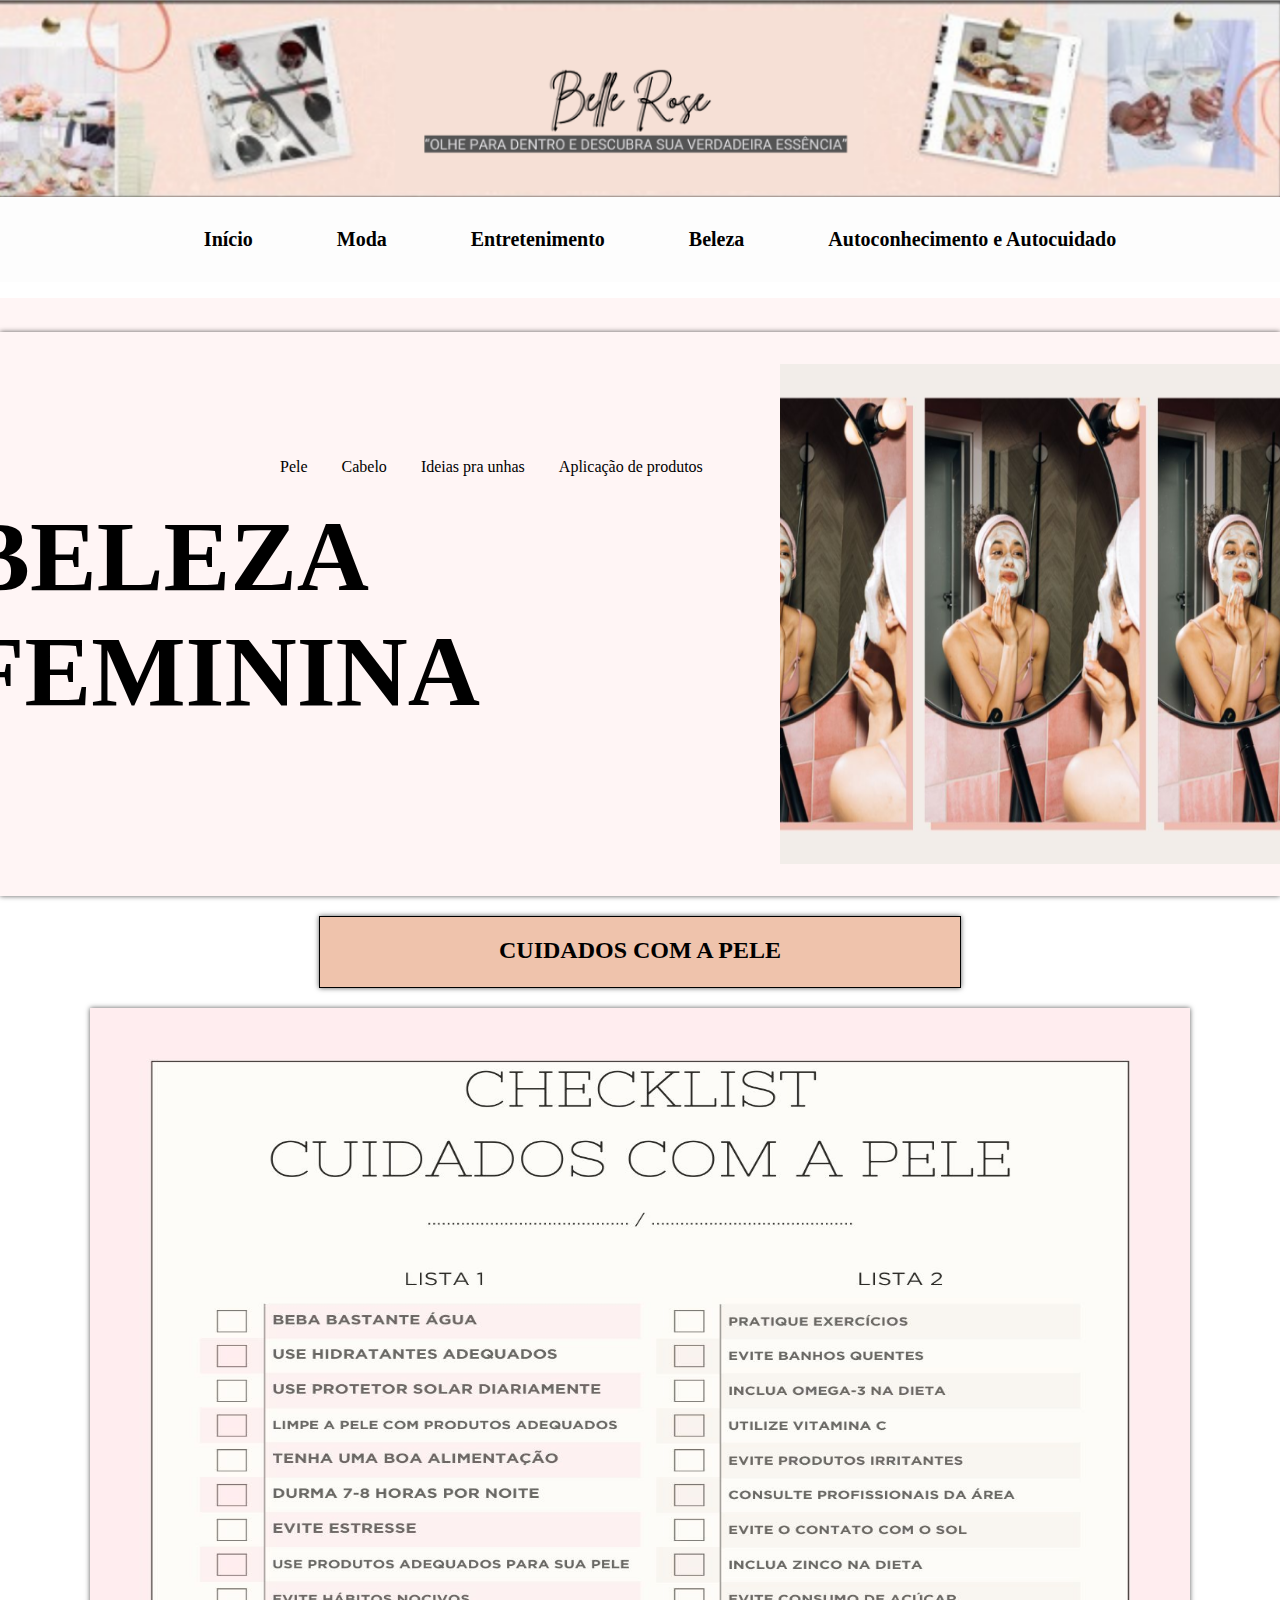
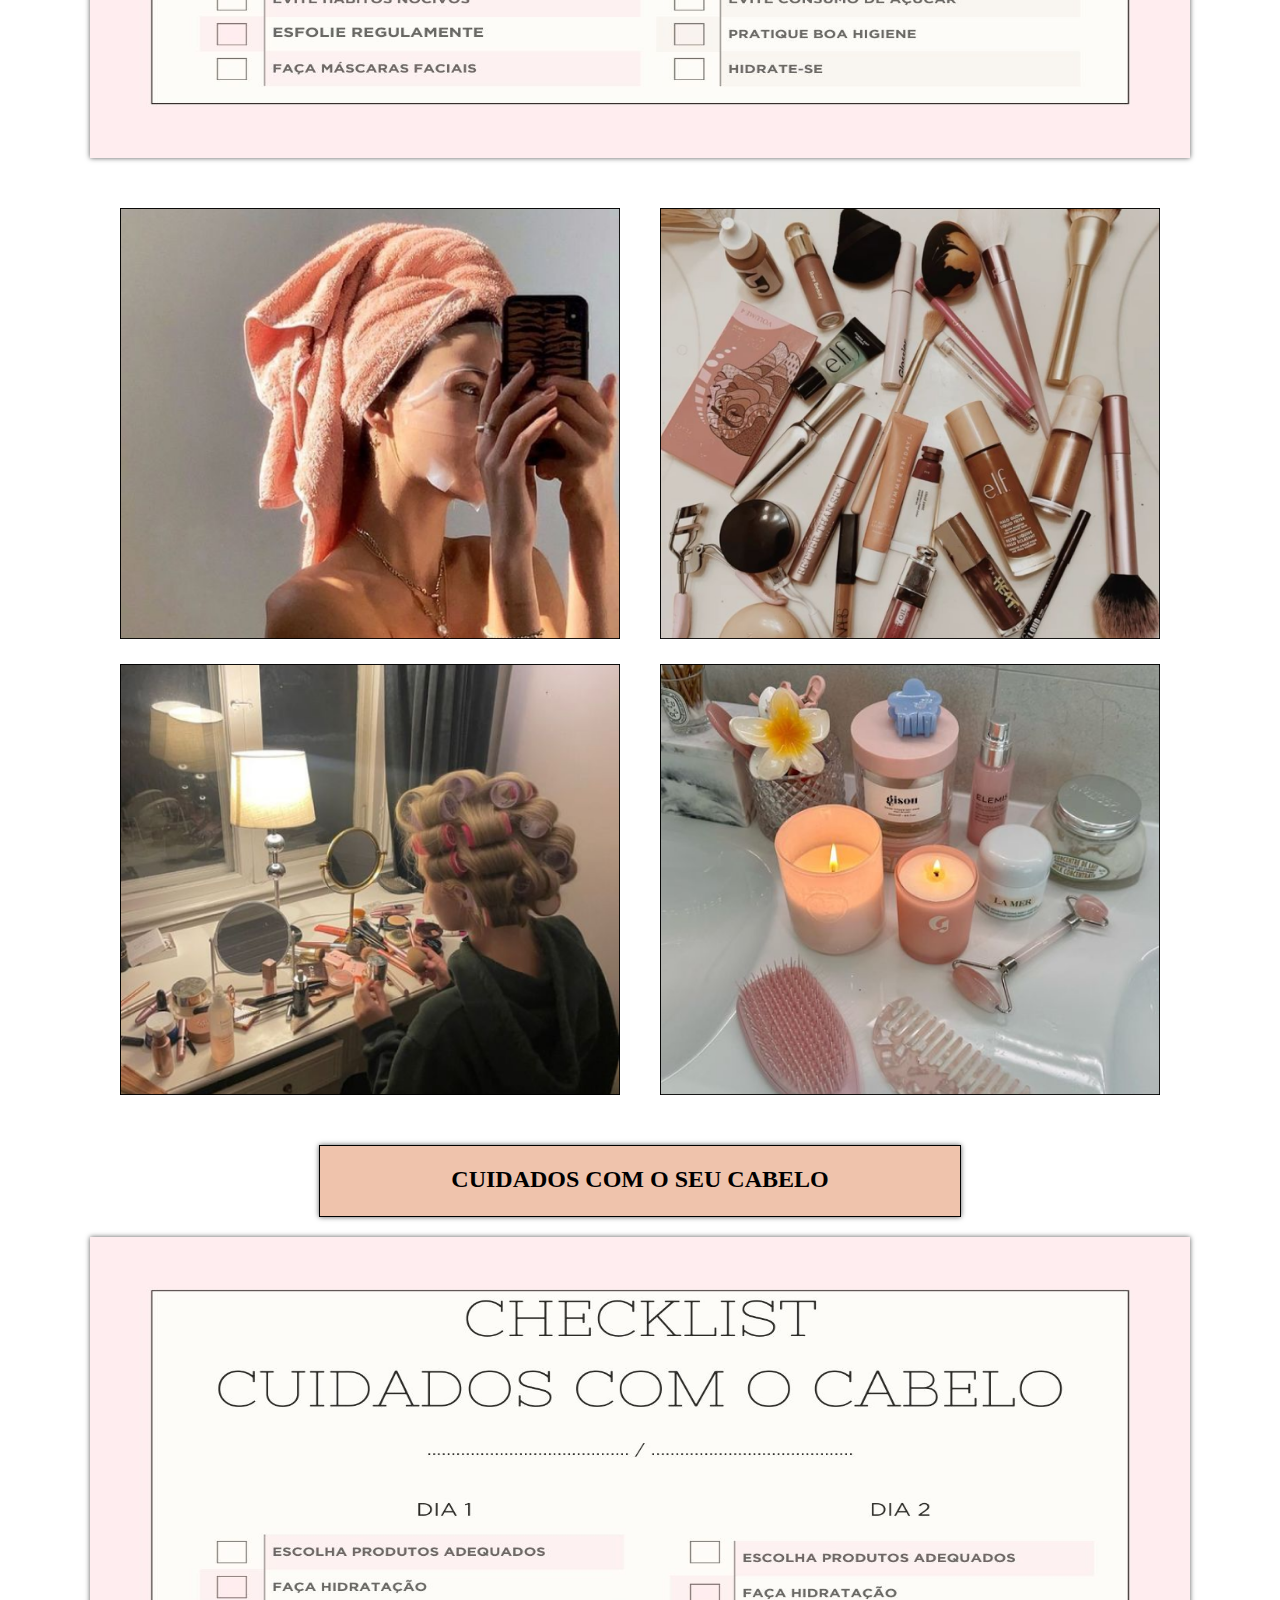
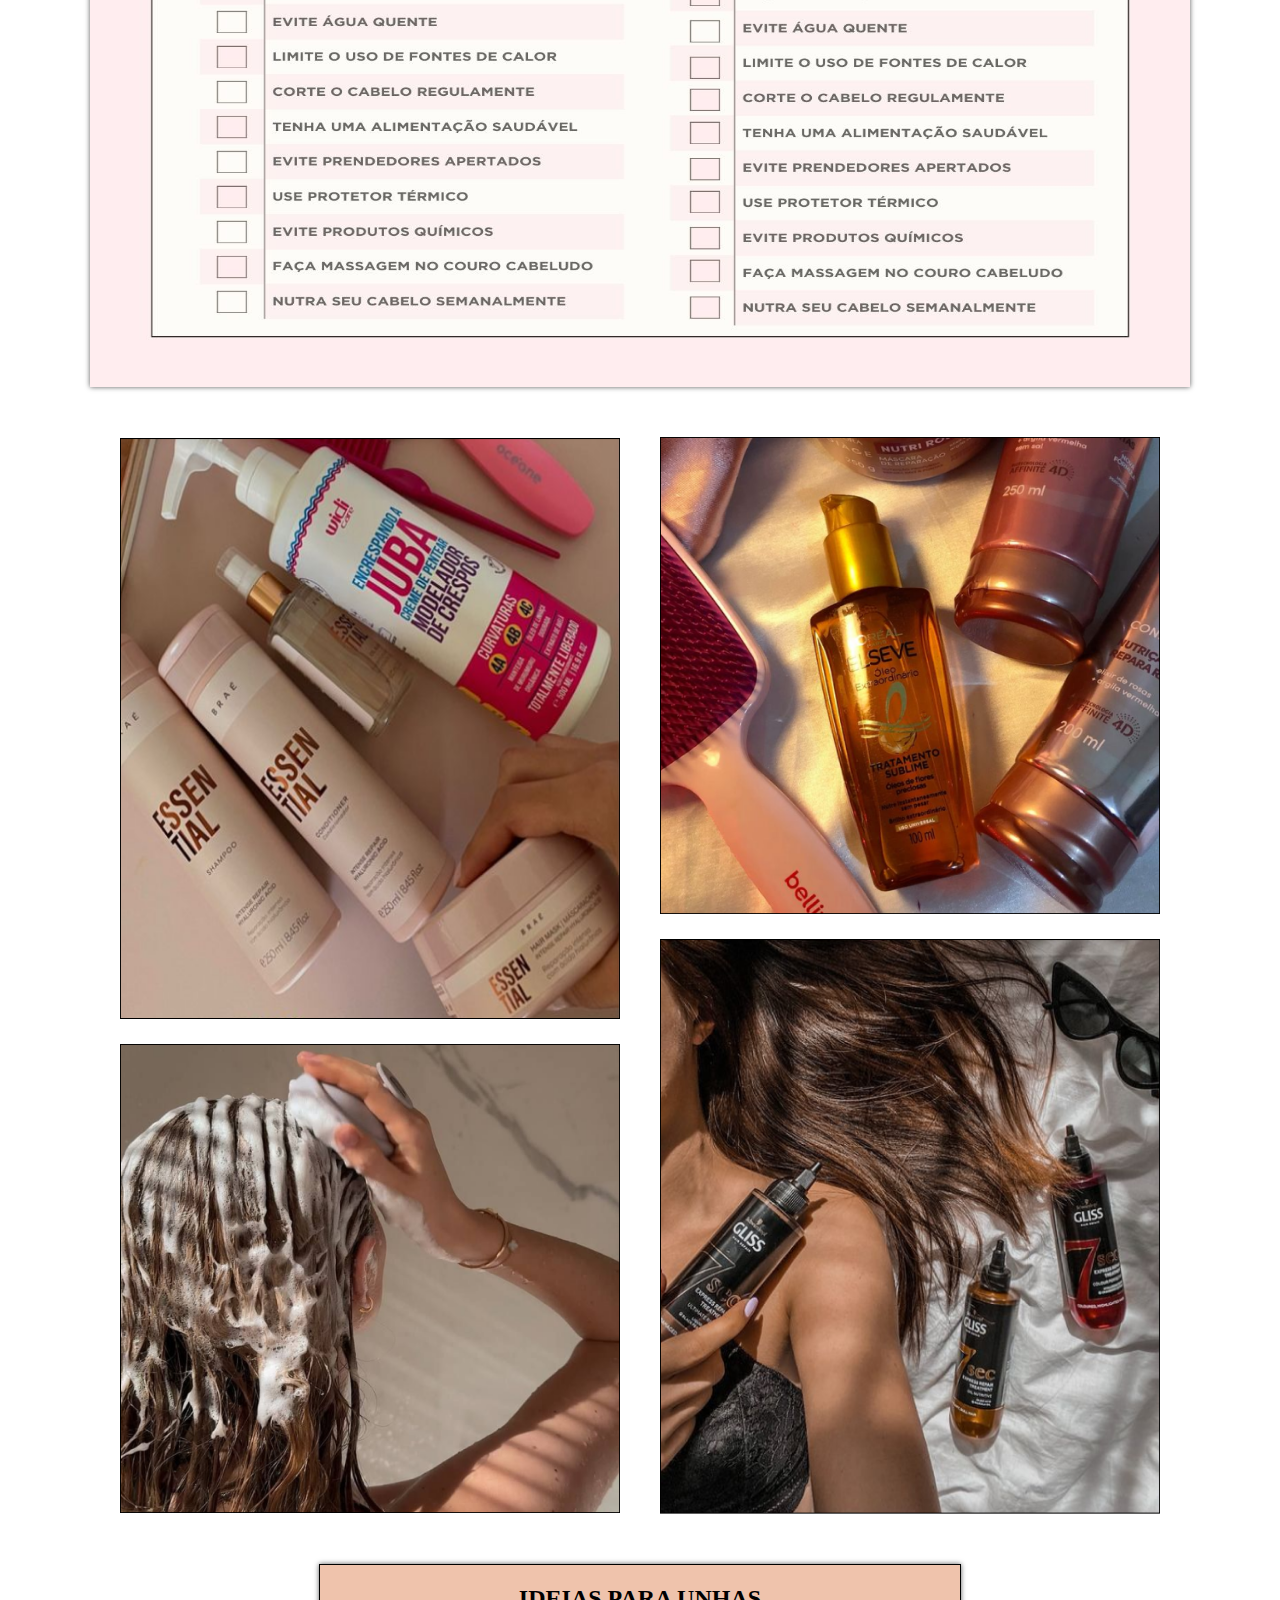
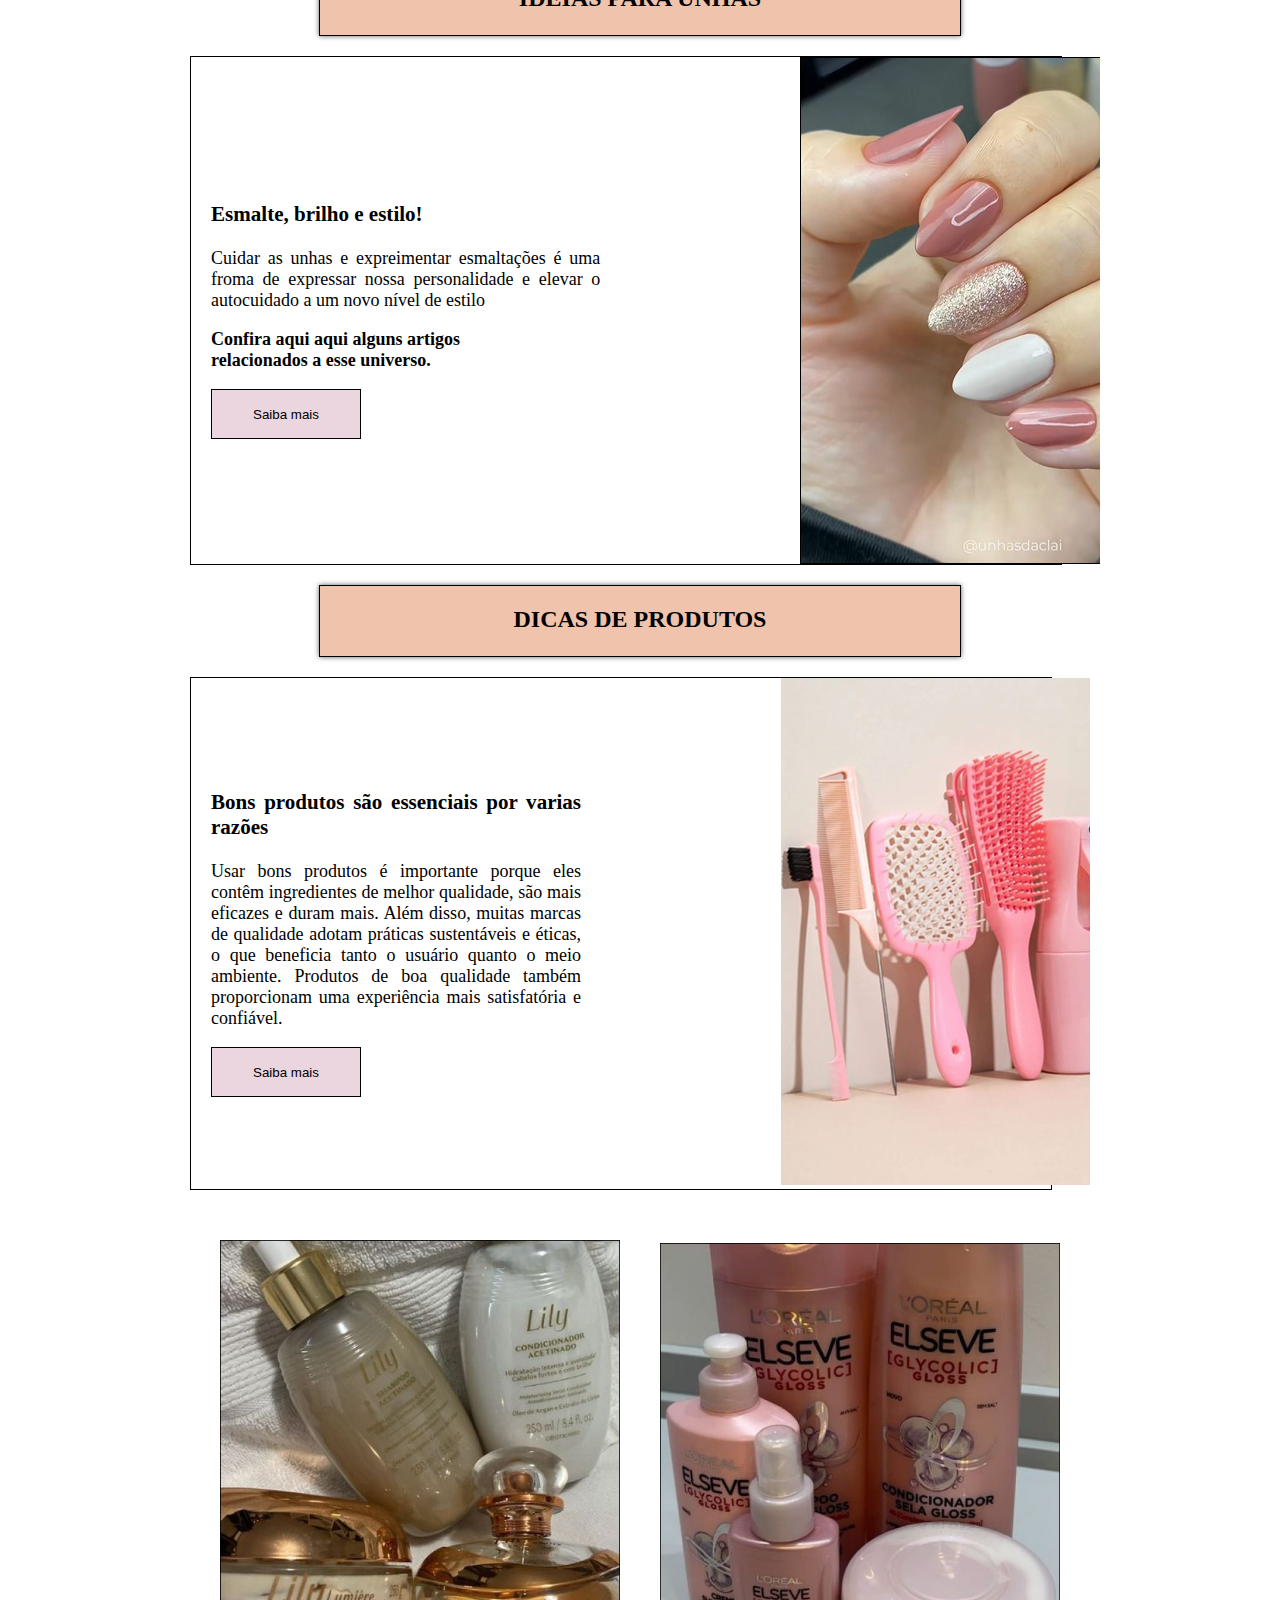
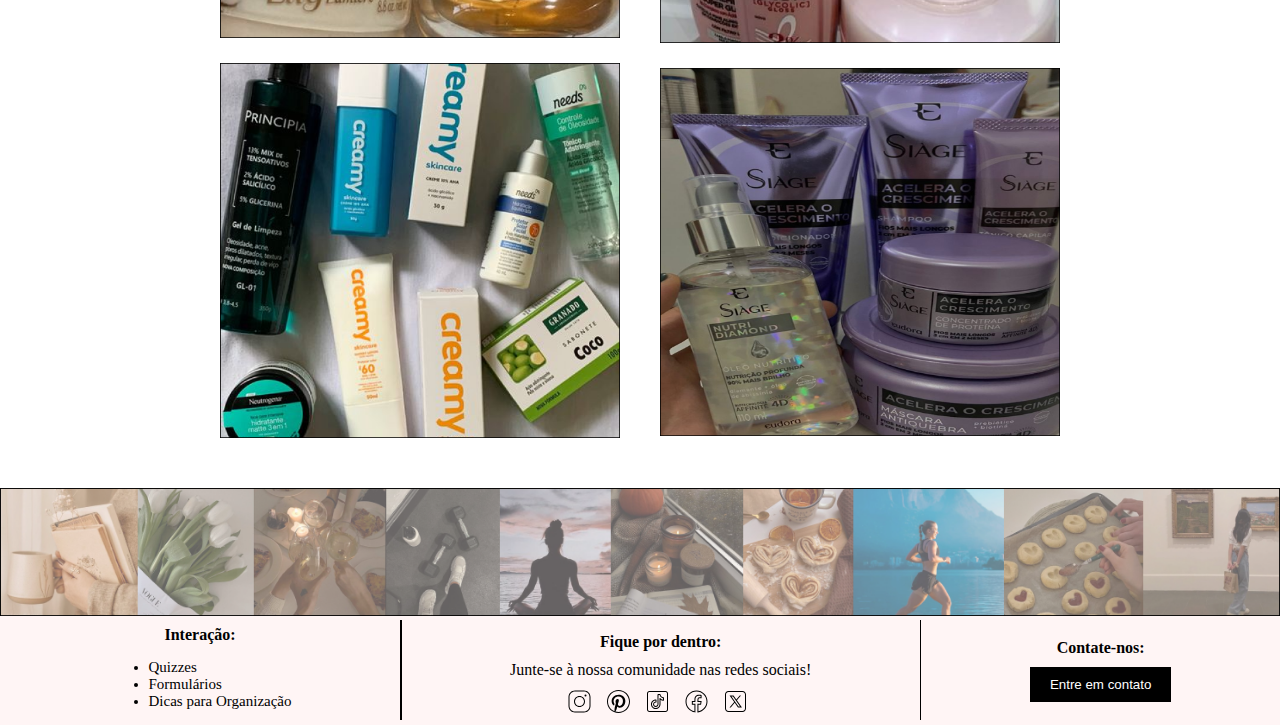
==== commit c9fd852b: "Update index.html" ====
--- a/beleza feminina/index.html
+++ b/beleza feminina/index.html
@@ -13,7 +13,7 @@
        </div>
         <nav class="navbar">
            <ul>
-            <li><a href="../página inicial/index.html">Início</a></li>
+            <li><a href="../página inicial 2/index.html">Início</a></li>
             <li><a href="../moda feminina/index.html">Moda</a></li>
             <li><a href="../entretenimento/index.html">Entretenimento</a></li>
             <li><a href="../beleza feminina/index.html">Beleza</a></li>
@@ -71,7 +71,7 @@
 
         <section>
             <div class="centro1">
-                <img src="img/Cream and Pink Modern To-Do List Checklist (2) 1.png" alt="" width="1100px" height="750px">
+                <img src="img/Cream and Pink Modern To-Do List Checklist (3) 1.png" alt="" width="1100px" height="750px">
             </div>
         </section>
 
@@ -189,4 +189,4 @@
 
     </footer>
 </body>
-</html>+</html>
--- a/beleza feminina/css/estilo.css
+++ b/beleza feminina/css/estilo.css
@@ -130,7 +130,7 @@
     justify-content: end;
     align-items: center;
     gap: 300px;
-    background-color: #ffdef4;
+    background-color: #FFF5F5;
     font-size: 50px;
     height: 100%;
     box-shadow: 0px 0px 5px rgba(0, 0, 0, 0.644);
@@ -193,7 +193,7 @@
 }
 
 .linha{
-        background-color: #ffdef4;
+        background-color: #FFF5F5;
 
 }
 
